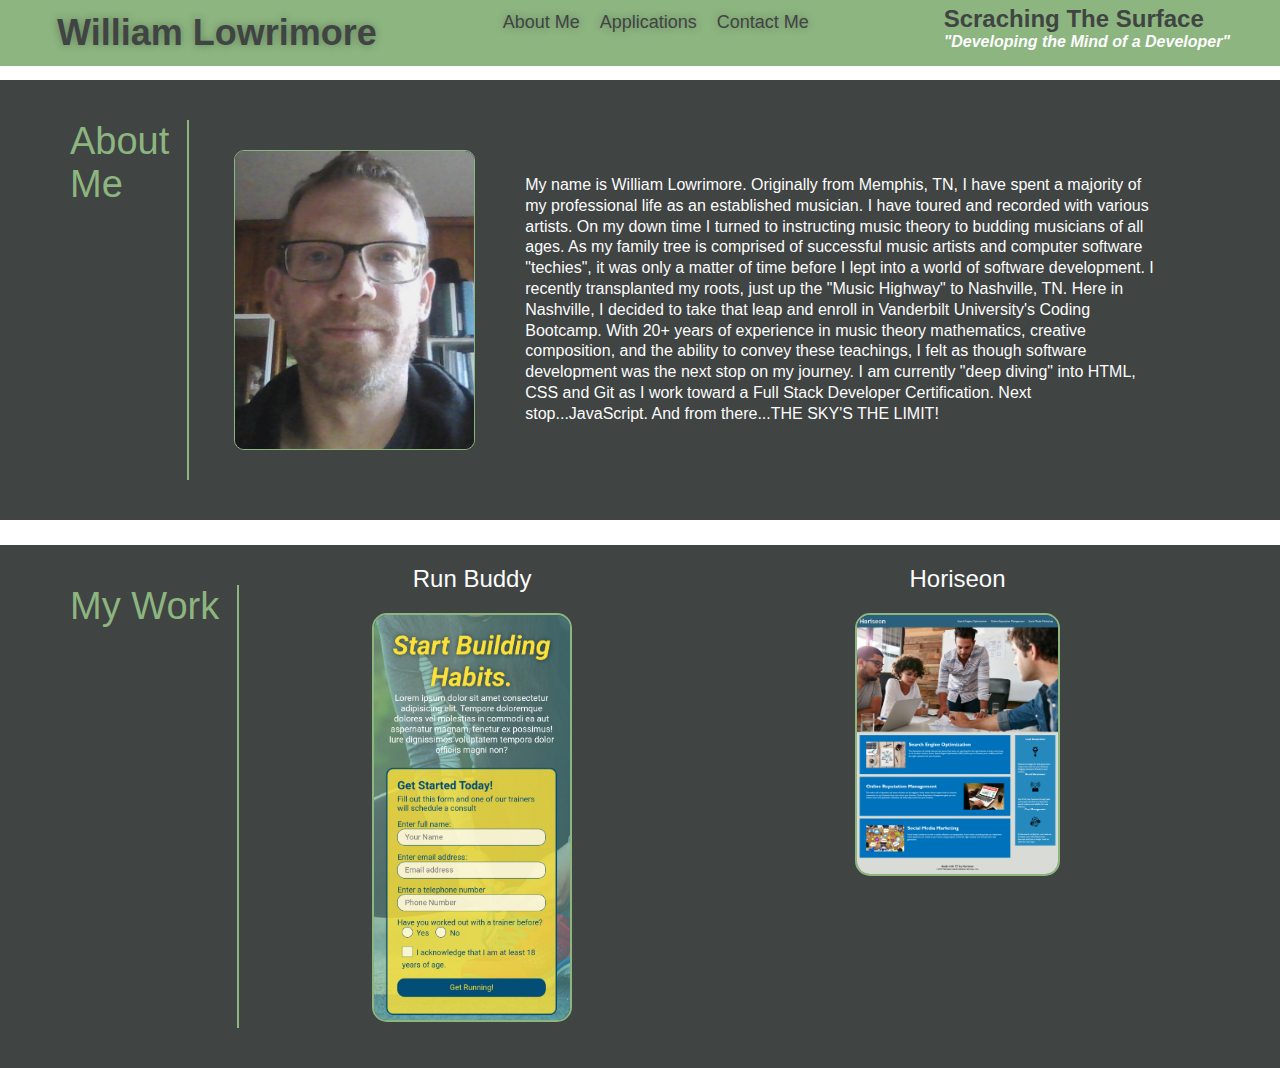
==== index.html @ 17016949 "'my work' section issue solved" ====
<!DOCTYPE html>
<html lang="en">

<head>
  <meta charset="UTF-8">
  <meta http-equiv="X-UA-Compatible" content="IE=edge">
  <meta name="viewport" content="width=device-width, initial-scale=1.0">
  <title>Lowrimore, William | Portfolio | Web | Full Stack | Developer</title>
  <link rel="stylesheet" href="./assets/css/style.css" />
</head>

<body>
  <header>
    <h1>William Lowrimore</h1>
    <div class="flex-row">

      <nav>
        <div id="list">
          <!-- Unordered list element -->
          <ul>
            <li>
              <a href="#about-me">About Me</a>
            </li>
            <li>
              <a href="#my-work">Applications</a>
            </li>
            <li>
              <a href="contact-me">Contact Me</a>
            </li>
          </ul>
        </div>
      </nav>
    </div>

    <div>
      <h2>Scraching The Surface</h2>
      <p>"Developing the Mind of a Developer"</p>
    </div>
  </header>








  <section class="bio-box">
    <div class="flex-row">
      <h1 id="about-me">About Me</h1>
      <article class="bio">
        <img src="./assets/images/selfie.jpg" alt="William Lowrimore looking into the camera">
        <p>My name is William Lowrimore. Originally from Memphis, TN, I have spent a majority
          of my professional life as an established musician. I have toured and recorded with
          various artists. On my down time I turned to instructing music theory to budding
          musicians of all ages. As my family tree is comprised of successful music artists
          and computer software "techies", it was only a matter of time before I lept into a
          world of software development. I recently transplanted my roots, just up the "Music
          Highway" to Nashville, TN. Here in Nashville, I decided to take that leap and enroll
          in Vanderbilt University's Coding Bootcamp. With 20+ years of experience in music
          theory mathematics, creative composition, and the ability to convey these teachings,
          I felt as though software development was the next stop on my journey. I am currently
          "deep diving" into HTML, CSS and Git as I work toward a Full Stack Developer Certification.
          Next stop...JavaScript. And from there...THE SKY'S THE LIMIT!
        </p>
      </article>
    </div>
  </section>

  <section class="assign-box">
    <h1>My Work</h1>
    <div>
      <h2>Run Buddy<h2>
      <div class="run-buddy img">
        <a href="https://wlowrimore.github.io/Run-Buddy/" target="_blank" rel="noreferrer">
          <img src="assets/images/run-buddy.jpg" alt="run-buddy project website"></a>
      </div>
    </div>

    <div>
      <h2>Horiseon</h2>
      <div class="horiseon img">
        <a href="https://wlowrimore.github.io/vu-bc-12-2021-horiseon/" target="_blank" rel="noreferrer">
          <img src="assets/images/landing-page.png" alt="horiseon project website"></a>
      </div>
    </div>
  

    <!-- <footer> -->
    <!-- <h1 id="contact-me">Contact Me</h1>
    <div>
      <p>901.568.7941</p>
      <p><a href="mailto:wlowrimore@gmail.com">Email Me</a></p>
      <a href="github.com/wlowrimore">GitHub</a>
      <a href="www.linkdin.com/in/william-lowrimore-21778310">LinkdIn</a>
    </div>
    </footer> -->
</body>

</html>
---- assets/css/style.css ----
*{
  margin: 0;
  padding: 0;
  box-sizing: border-box;
}

body {
  color: #404443;
  font-family: Verdana, Geneva, Tahoma, sans-serif;
}

/* HEADER SECTION */

header {
  position: -webkit-sticky;
  position: sticky;
  padding: 5px 50px;
  background-color: #8db580;
  display: flex;
  align-items: stretch;
  justify-content: space-between;
  flex-wrap: wrap;
  z-index: 9999;
  margin-bottom: 14px;
}



header h1 {
  font-weight: bold;
  font-size: 36px;
  color: #404443;
  margin: 7px 7px;
  align-items: center;
  justify-content: center;
  text-shadow: 0 0 8px rgba(0,0,0,0.3);
  /* padding-top: 15px; */
  
}



header a {
  text-decoration: none;
  color: #404443;
}


header nav {
  display: flex;
  justify-content: flex-end;
  align-items: flex-start;
  
  margin-top: 7px;
  
  /* margin-bottom: 40px; */
  
}

header nav ul {
  display: flex;
  align-items: center;
  justify-content: space-between;
  list-style: none;
  padding-bottom: 0;
  /* margin-bottom: 12px; */
}

header nav ul li {
  margin-right: 1rem;
}

header nav ul li a {
  padding: 2px;
  font-weight: lighter;
  font-size: 18px;
  text-shadow: 0 0 8px rgba(0,0,0,0.3);
  
}

header nav ul li a:hover {
  background: #7e8987;
  color: #8db580;
  border-radius: 15px;
  text-shadow: none;
  
}



header h2 {
  color: #404443;
  display: flex;
  align-items: flex-end;
}


header p {
  font-weight: bold;
  font-style: italic;
  color: rgb(252 252 252);
  
  
}
.sub-header {
  display: flex;
  justify-content: flex-end;
}

/* ABOUT ME SECTION */

.bio-box {
  /* display: flex; */
  /* flex-wrap: wrap; */
  margin: 0 auto;
  padding: 20px 50px;
  background-color: #404443;
  margin-bottom: 25px;
}


.flex-row {
  display: flex;
  
  
  
}

.bio-box h1 {
  /* display: flex; */
  /* flex-wrap: wrap; */
  /* justify-content: space-evenly; */
  font-size: 38px;
  font-weight: lighter;
  color: #8db580;
  padding-right: 18px;
  margin: 20px;
  border-right: 2px solid #8db580;
  text-shadow: 0 0 8 rgba(0,0,0,0.5);
}

.bio img {
  /* display: flex; */
  /* flex-wrap: wrap; */
  width: 300px;
  height: 300px;
  border: 1px solid #8db580;
  border-radius: 10px;
  margin: auto;
}


.bio {
  display: flex;
  padding: 25px;
  line-height: 1.3;
}

.bio p {
  /* display: flex; */
  /* flex-wrap: wrap; */
  font-size: 16px;
  color: rgb(252 252 252);
  align-items: center;
  padding: 50px;
}

/* MY WORK SECTION */

.assign-box {
  display: flex;
  justify-content: space-between;
  padding: 20px;
  background-color: #404443;
  
}


.assign-box h1 {
  font-size: 38px;
  font-weight: lighter;
  color: #8db580;
  padding-right: 18px;
  margin: 20px;
  margin-right: 50px;
  margin-left: 50px;
  border-right: 2px solid #8db580;
  text-shadow: 0 0 8 rgba(0,0,0,0.5);
}

.assign-box h2 {
  text-align: center;
  margin-right: 200px;
  color: rgb(252 252 252);
  font-weight: lighter;
  /* padding: 4px; */
}
.run-buddy img {
  width: 200px;
  height: auto;
  margin: 20px 0;
  padding: 0;
  border: 2px solid #8db580;
  border-radius: 15px;
}

.horiseon img{
  width: 205px;
  height: auto;
  margin-top: 20px;
  border: 2px solid #8db580;
  border-radius: 15px;
  margin-right: 200px;
}


/* 




.horiseon {
  display: flex;
  flex-wrap: wrap;
  justify-content: center;
}

.horiseon h2 {
  display: flex;
  flex-wrap: wrap;
  justify-content: center;
  margin: 0;
  color: rgb(252 252 252);
  font-weight: lighter;
  border-bottom: 2px solid rgb(252 252 252);
}




/* Contact Information */

footer {
padding: 5px 50px;
background-color: #8db580;
display: flex;
align-items: stretch;
justify-content: space-between;
flex-wrap: wrap;
z-index: 9999;
margin-bottom: 14px;
}

footer nav {
  display: flex;
  justify-content: flex-end;
  align-items: flex-start;
  
  margin-top: 7px;
  
  /* margin-bottom: 40px; */
  
}

footer nav ul {
  display: flex;
  align-items: center;
  justify-content: space-between;
  list-style: none;
  padding-bottom: 0;
  /* margin-bottom: 12px; */
}

footer nav ul li {
  margin-right: 1rem;
}

footer nav ul li a {
  padding: 2px;
  font-weight: lighter;
  font-size: 18px;
  text-shadow: 0 0 8px rgba(0,0,0,0.3);
  
}

footer nav ul li a:hover {
  background: #7e8987;
  color: #8db580;
  border-radius: 15px;
  text-shadow: none;
  
}
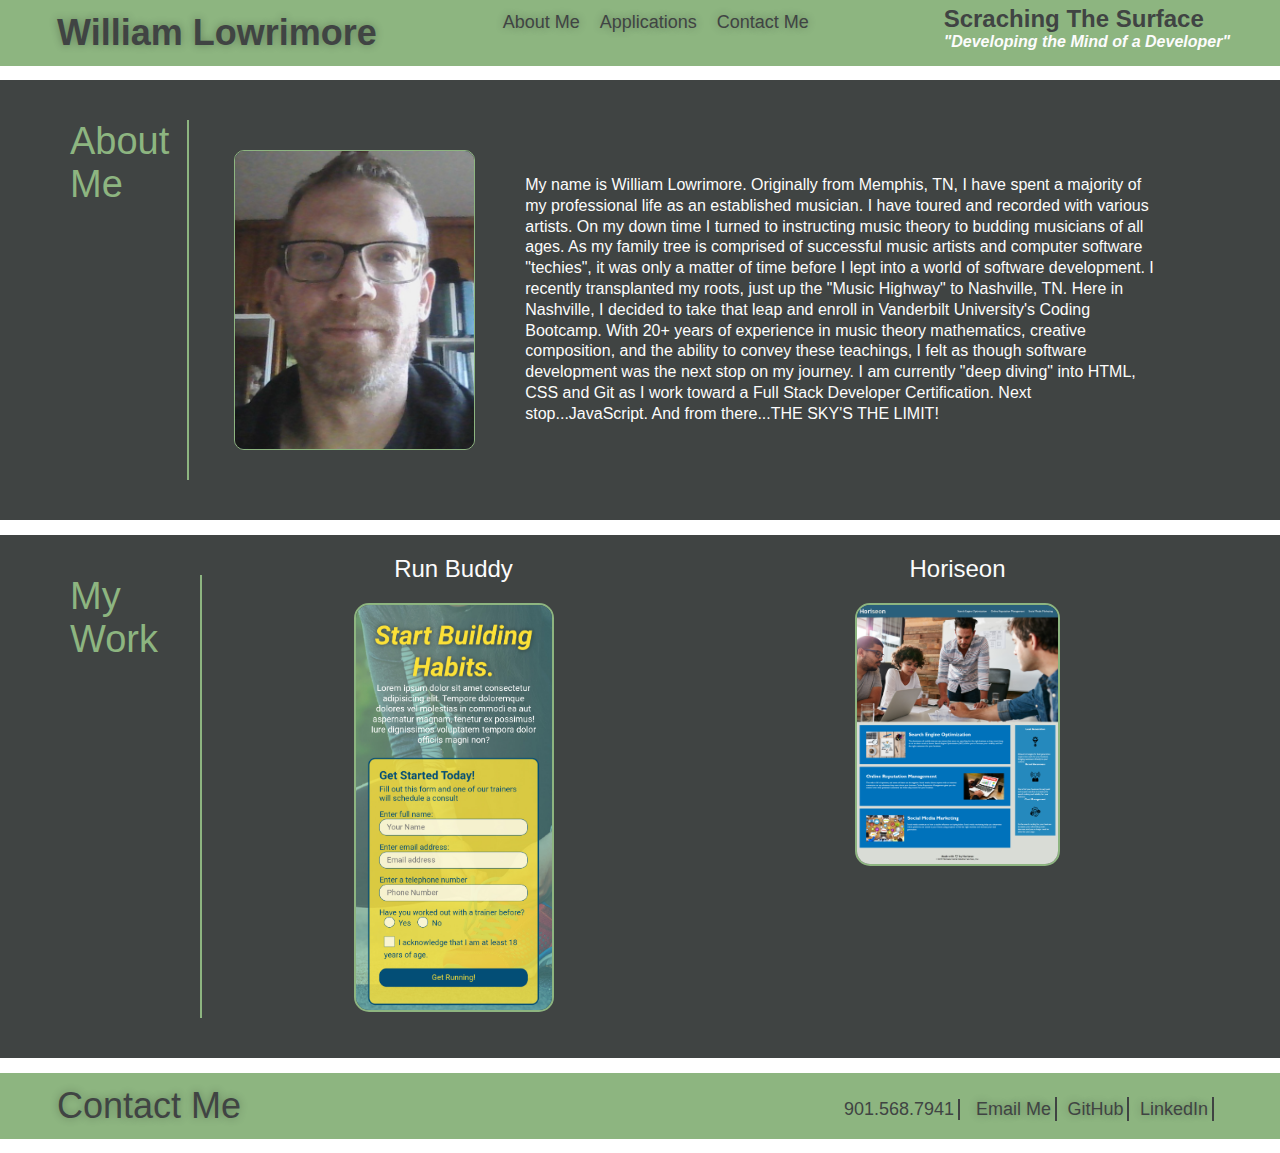
==== commit 922698ab: "begin styling header" ====
--- a/index.html
+++ b/index.html
@@ -84,20 +84,28 @@
           <img src="assets/images/landing-page.png" alt="horiseon project website"></a>
       </div>
     </div>
+  </section>
   
 
-    <!-- <footer> -->
-    <!-- <h1 id="contact-me">Contact Me</h1>
-    <div>
-      <p>901.568.7941</p>
-      <p><a href="mailto:wlowrimore@gmail.com">Email Me</a></p>
-      <a href="github.com/wlowrimore">GitHub</a>
-      <a href="www.linkdin.com/in/william-lowrimore-21778310">LinkdIn</a>
-    </div>
-    </footer> -->
+    <footer>
+      <h1 id="contact-me">Contact Me</h1>
+      
+      <nav>
+        
+        <ul>
+          <p>901.568.7941</p>
+          <li>
+            
+            <a href="mailto:wlowrimore@gmail.com">Email Me</a>
+            <a href="https://github.com/wlowrimore" target= "_blank">GitHub</a>
+            <a href="https://www.linkedin.com/in/william-lowrimore-21778310/" target= "_blank">LinkedIn</a>
+          </li>
+        </ul>
+      </nav>
+    </footer>
 </body>
 
-</html>
+</html> 
 
 
 
--- a/assets/css/style.css
+++ b/assets/css/style.css
@@ -115,7 +115,7 @@
   margin: 0 auto;
   padding: 20px 50px;
   background-color: #404443;
-  margin-bottom: 25px;
+  margin-bottom: 15px;
 }
 
 
@@ -172,6 +172,7 @@
   justify-content: space-between;
   padding: 20px;
   background-color: #404443;
+  margin-bottom: 15px;
   
 }
 
@@ -179,6 +180,7 @@
 .assign-box h1 {
   font-size: 38px;
   font-weight: lighter;
+  max-width: 132px;
   color: #8db580;
   padding-right: 18px;
   margin: 20px;
@@ -244,22 +246,40 @@
 padding: 5px 50px;
 background-color: #8db580;
 display: flex;
-align-items: stretch;
+align-items: center;;
 justify-content: space-between;
 flex-wrap: wrap;
 z-index: 9999;
 margin-bottom: 14px;
 }
 
+footer h1 {
+  font-weight: normal;
+  font-size: 36px;
+  color: #404443;
+  margin: 7px 7px;
+  align-items: center;
+  justify-content: flex-start;
+  
+  text-shadow: 0 0 8px rgba(0,0,0,0.3);
+
+}
+
 footer nav {
   display: flex;
-  justify-content: flex-end;
-  align-items: flex-start;
+  justify-content: center;
   
   margin-top: 7px;
   
   /* margin-bottom: 40px; */
   
+}
+
+footer nav p {
+  font-size: 18px;
+  margin-right: 10px;
+  border-right: 2px solid #404443;
+  padding-right: 4px;
 }
 
 footer nav ul {
@@ -273,19 +293,26 @@
 
 footer nav ul li {
   margin-right: 1rem;
+  color: #404443;
 }
 
 footer nav ul li a {
   padding: 2px;
   font-weight: lighter;
   font-size: 18px;
+  color: #404443;
   text-shadow: 0 0 8px rgba(0,0,0,0.3);
+  text-decoration: none;
+  border-right: 2px solid #404443;
+  padding-right: 4px;
+  margin-left: 4px;
   
 }
 
 footer nav ul li a:hover {
   background: #7e8987;
-  color: #8db580;
+  color: rgb(252 252 252);
+  border: 2px solid #404443;
   border-radius: 15px;
   text-shadow: none;
   
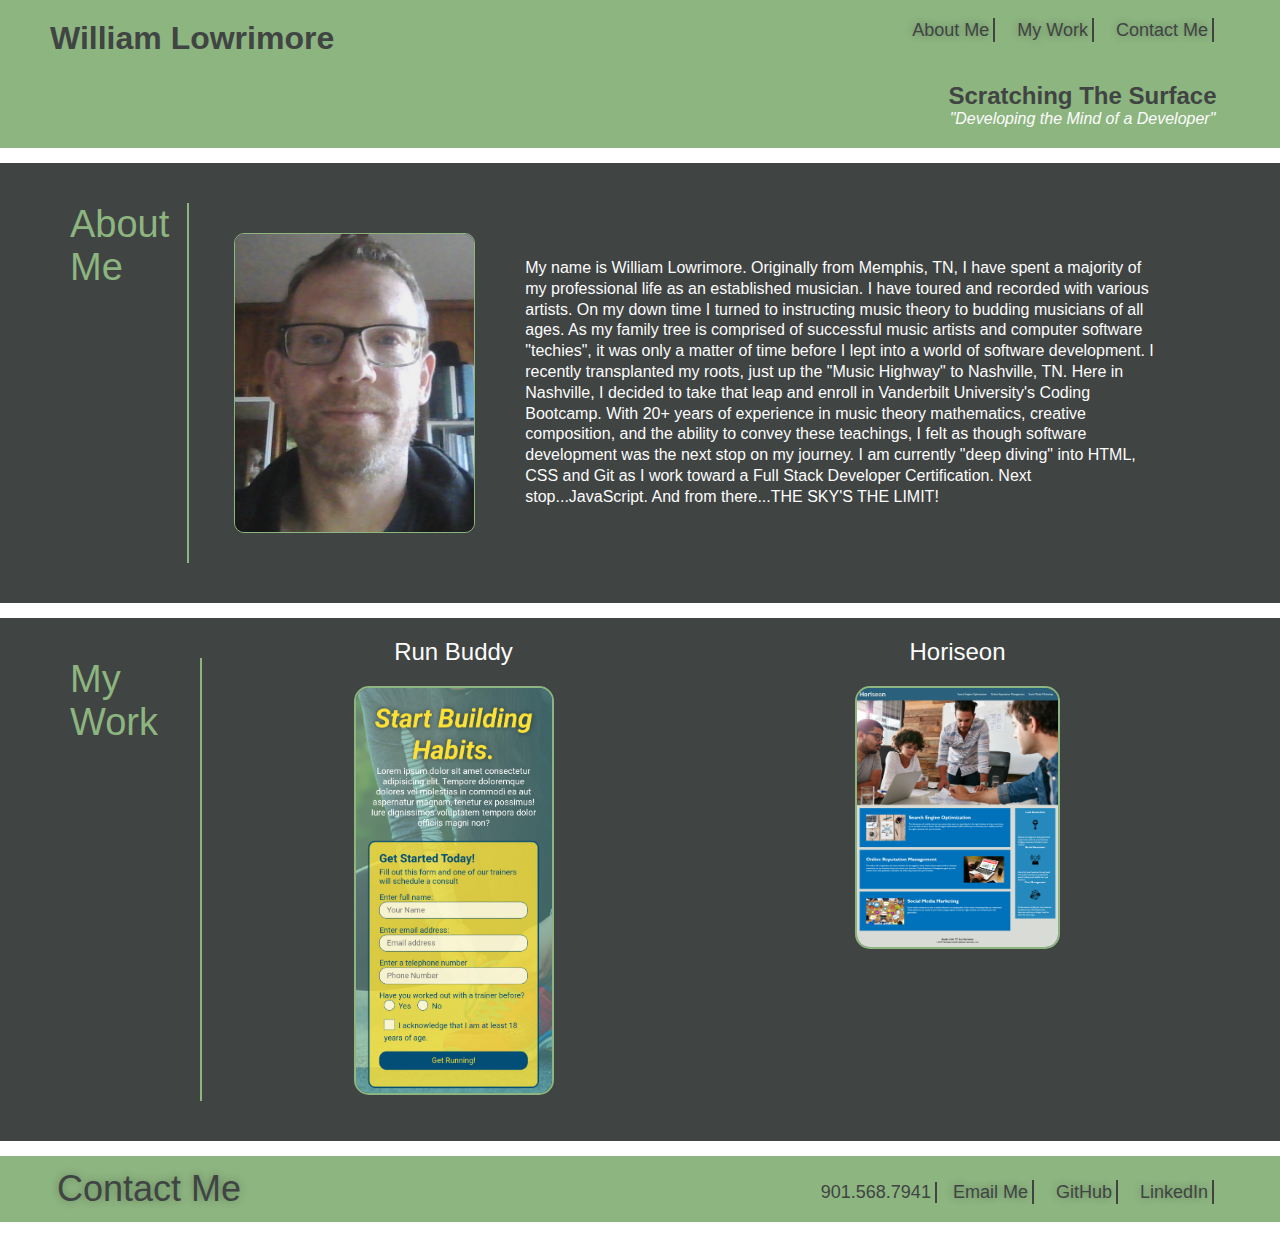
==== commit 78e9b192: "basic layout complete...needs media queries" ====
--- a/index.html
+++ b/index.html
@@ -12,39 +12,26 @@
 <body>
   <header>
     <h1>William Lowrimore</h1>
-    <div class="flex-row">
-
-      <nav>
-        <div id="list">
-          <!-- Unordered list element -->
-          <ul>
-            <li>
-              <a href="#about-me">About Me</a>
-            </li>
-            <li>
-              <a href="#my-work">Applications</a>
-            </li>
-            <li>
-              <a href="contact-me">Contact Me</a>
-            </li>
-          </ul>
-        </div>
+      <nav> 
+        <!-- Unordered list element -->
+        <ul>
+          <li>
+            <a href="#about-me">About Me</a>
+          </li>
+          <li>
+            <a href="#my-work">My Work</a>
+          </li>
+          <li>
+            <a href="#contact-me">Contact Me</a>
+          </li>
+        </ul>
       </nav>
-    </div>
-
-    <div>
-      <h2>Scraching The Surface</h2>
+    <div class="header-right">
+      <h2>Scratching The Surface</h2>
       <p>"Developing the Mind of a Developer"</p>
     </div>
   </header>
-
-
-
-
-
-
-
-
+  
   <section class="bio-box">
     <div class="flex-row">
       <h1 id="about-me">About Me</h1>
@@ -67,8 +54,9 @@
     </div>
   </section>
 
+<!-- my work section -->
   <section class="assign-box">
-    <h1>My Work</h1>
+    <h1 id= "my-work">My Work</h1>
     <div>
       <h2>Run Buddy<h2>
       <div class="run-buddy img">
@@ -86,26 +74,41 @@
     </div>
   </section>
   
+<!-- footer section -->
+  <footer>
+    <h1 id= "contact-me">Contact Me</h1>
+    <nav>
+      <!-- unordered list -->
+      <ul>
+        <p>901.568.7941</p>
+        <li>
+          <a href="mailto:wlowrimore@gmail.com">Email Me</a>
+        </li>
+        <li>
+          <a href="https://github.com/wlowrimore" target= "_blank">GitHub</a>
+        </li>
+        <li>
+          <a href="https://www.linkedin.com/in/william-lowrimore-21778310/" target= "_blank">LinkedIn</a>
+        </li>
+      </ul>
+    </nav>
+  </footer>
+</body>
+</html> 
+    
 
-    <footer>
-      <h1 id="contact-me">Contact Me</h1>
+
+
+
+
+
+
+
+
+
       
-      <nav>
         
-        <ul>
-          <p>901.568.7941</p>
-          <li>
             
-            <a href="mailto:wlowrimore@gmail.com">Email Me</a>
-            <a href="https://github.com/wlowrimore" target= "_blank">GitHub</a>
-            <a href="https://www.linkedin.com/in/william-lowrimore-21778310/" target= "_blank">LinkedIn</a>
-          </li>
-        </ul>
-      </nav>
-    </footer>
-</body>
-
-</html> 
 
 
 
--- a/assets/css/style.css
+++ b/assets/css/style.css
@@ -12,54 +12,48 @@
 /* HEADER SECTION */
 
 header {
-  position: -webkit-sticky;
-  position: sticky;
-  padding: 5px 50px;
+  display: flex;
+  flex-wrap: wrap;
+  justify-content: space-between;
   background-color: #8db580;
-  display: flex;
-  align-items: stretch;
-  justify-content: space-between;
+  padding: 20px 50px;
+  margin-bottom: 15px;
+}
+
+/* .header-box { */
+  display: flex;
   flex-wrap: wrap;
-  z-index: 9999;
-  margin-bottom: 14px;
+
 }
 
 
 
 header h1 {
-  font-weight: bold;
-  font-size: 36px;
+  font-weight: normal;
+  font-size: 38px;
   color: #404443;
   margin: 7px 7px;
   align-items: center;
   justify-content: center;
   text-shadow: 0 0 8px rgba(0,0,0,0.3);
-  /* padding-top: 15px; */
-  
-}
-
-
-
-header a {
-  text-decoration: none;
-  color: #404443;
-}
-
+  padding-top: 15px;
+  
+}
 
 header nav {
   display: flex;
+  flex-wrap: wrap;
   justify-content: flex-end;
   align-items: flex-start;
-  
-  margin-top: 7px;
-  
-  /* margin-bottom: 40px; */
+  flex: 3 0%;
+  margin: 0;
+  /* margin-left: 50%; */
   
 }
 
 header nav ul {
   display: flex;
-  align-items: center;
+  align-items: flex-end;
   justify-content: space-between;
   list-style: none;
   padding-bottom: 0;
@@ -68,12 +62,19 @@
 
 header nav ul li {
   margin-right: 1rem;
+  justify-content: center;
 }
 
 header nav ul li a {
+  justify-content: center;
   padding: 2px;
+  color: #404443;
   font-weight: lighter;
   font-size: 18px;
+  text-decoration: none;
+  border-right: 2px solid #404443;
+  padding-right: 4px;
+  margin-left: 4px;
   text-shadow: 0 0 8px rgba(0,0,0,0.3);
   
 }
@@ -86,26 +87,37 @@
   
 }
 
-
-
-header h2 {
-  color: #404443;
-  display: flex;
+.header-right {
+  display: flex;
+  flex-wrap: wrap;
+  justify-content: center;
   align-items: flex-end;
-}
-
-
-header p {
+  max-width: 700px;
+  margin-left: 75%;
+  padding-top: 25px;
+  
+  
+}
+
+.header-right h2 {
+  display: flex;
+  justify-content: center;
+  align-items: center;
+  color: #404443;
   font-weight: bold;
+  
+}
+
+
+.header-right p {
+  display: flex;
+  justify-content: center;
+  align-items: center;
+  font-weight: normal;
   font-style: italic;
   color: rgb(252 252 252);
-  
-  
-}
-.sub-header {
-  display: flex;
-  justify-content: flex-end;
-}
+}
+
 
 /* ABOUT ME SECTION */
 
@@ -116,6 +128,15 @@
   padding: 20px 50px;
   background-color: #404443;
   margin-bottom: 15px;
+
+
+  
+  
+  
+
+
+
+
 }
 
 
@@ -214,29 +235,6 @@
   border-radius: 15px;
   margin-right: 200px;
 }
-
-
-/* 
-
-
-
-
-.horiseon {
-  display: flex;
-  flex-wrap: wrap;
-  justify-content: center;
-}
-
-.horiseon h2 {
-  display: flex;
-  flex-wrap: wrap;
-  justify-content: center;
-  margin: 0;
-  color: rgb(252 252 252);
-  font-weight: lighter;
-  border-bottom: 2px solid rgb(252 252 252);
-}
-
 
 
 
@@ -277,6 +275,7 @@
 
 footer nav p {
   font-size: 18px;
+  font-weight: lighter;
   margin-right: 10px;
   border-right: 2px solid #404443;
   padding-right: 4px;
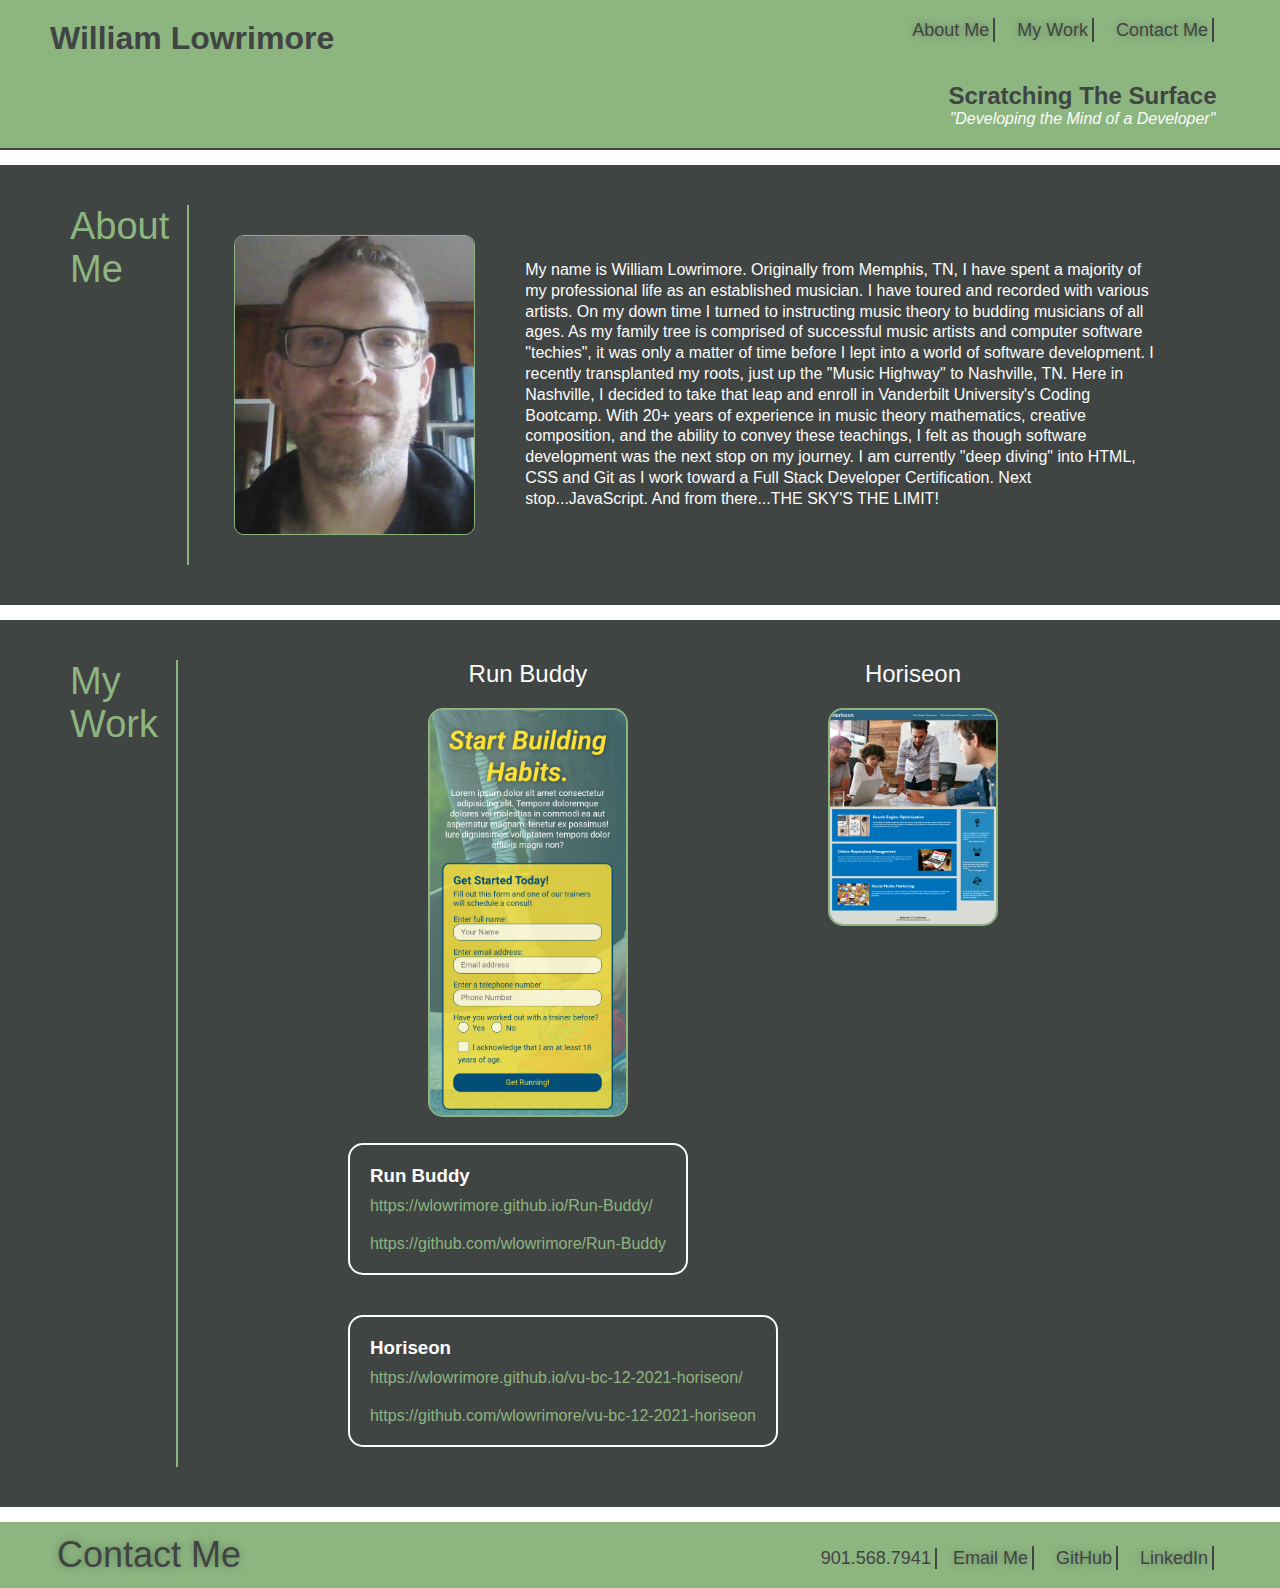
==== commit 967ca3bd: "adding and styling urls" ====
--- a/index.html
+++ b/index.html
@@ -31,7 +31,8 @@
       <p>"Developing the Mind of a Developer"</p>
     </div>
   </header>
-  
+
+  <!-- about me section -->
   <section class="bio-box">
     <div class="flex-row">
       <h1 id="about-me">About Me</h1>
@@ -54,27 +55,48 @@
     </div>
   </section>
 
-<!-- my work section -->
-  <section class="assign-box">
+  <!-- my work section -->
+  <section class= "assign-box">
     <h1 id= "my-work">My Work</h1>
-    <div>
-      <h2>Run Buddy<h2>
-      <div class="run-buddy img">
-        <a href="https://wlowrimore.github.io/Run-Buddy/" target="_blank" rel="noreferrer">
+    <div class= "assign-box-images">
+      <div>
+        <h2>Run Buddy<h2>
+        <div class="run-buddy img">
+          <a href="https://wlowrimore.github.io/Run-Buddy/" target="_blank" rel="noreferrer">
           <img src="assets/images/run-buddy.jpg" alt="run-buddy project website"></a>
+        </div>
       </div>
-    </div>
-
-    <div>
-      <h2>Horiseon</h2>
-      <div class="horiseon img">
-        <a href="https://wlowrimore.github.io/vu-bc-12-2021-horiseon/" target="_blank" rel="noreferrer">
-          <img src="assets/images/landing-page.png" alt="horiseon project website"></a>
+      <div>
+        <h2>Horiseon</h2>
+        <div class="horiseon img">
+          <a href="https://wlowrimore.github.io/vu-bc-12-2021-horiseon/" target="_blank" rel="noreferrer">
+            <img src="assets/images/landing-page.png" alt="horiseon project website"></a>
+        </div>
+      </div>
+     
+      <div class= "assign-box-url">
+        
+          <h3>Run Buddy</h3>
+          <a href= "https://wlowrimore.github.io/Run-Buddy/" rel= "noreferrer">
+          https://wlowrimore.github.io/Run-Buddy/</a>
+          <a href= "https://github.com/wlowrimore/Run-Buddy" rel= "noreferrer">
+          https://github.com/wlowrimore/Run-Buddy</a>
+      </div>    
+      
+      <div class= "assign-box-url">
+            <h3>Horiseon</h3>
+            <a href= "https://wlowrimore.github.io/vu-bc-12-2021-horiseon/" rel= "noreferrer">
+              https://wlowrimore.github.io/vu-bc-12-2021-horiseon/</a>
+            <a href= "https://github.com/wlowrimore/vu-bc-12-2021-horiseon" rel= "noreferrer">
+              https://github.com/wlowrimore/vu-bc-12-2021-horiseon</a>
+            </a>
+          
+        
       </div>
     </div>
   </section>
   
-<!-- footer section -->
+  <!-- footer section -->
   <footer>
     <h1 id= "contact-me">Contact Me</h1>
     <nav>
--- a/assets/css/style.css
+++ b/assets/css/style.css
@@ -12,12 +12,15 @@
 /* HEADER SECTION */
 
 header {
+  position: sticky;
+  top: 0;
   display: flex;
   flex-wrap: wrap;
   justify-content: space-between;
   background-color: #8db580;
   padding: 20px 50px;
   margin-bottom: 15px;
+  border-bottom: 2px solid #404443;
 }
 
 /* .header-box { */
@@ -82,6 +85,7 @@
 header nav ul li a:hover {
   background: #7e8987;
   color: #8db580;
+  border: 2px solid #404443;
   border-radius: 15px;
   text-shadow: none;
   
@@ -190,7 +194,7 @@
 
 .assign-box {
   display: flex;
-  justify-content: space-between;
+  justify-content: flex-start;
   padding: 20px;
   background-color: #404443;
   margin-bottom: 15px;
@@ -198,57 +202,103 @@
 }
 
 
+
 .assign-box h1 {
   font-size: 38px;
   font-weight: lighter;
   max-width: 132px;
   color: #8db580;
   padding-right: 18px;
-  margin: 20px;
-  margin-right: 50px;
-  margin-left: 50px;
+  margin: 20px 50px;
+  /* margin-right: 50px; */
+  /* margin-left: 50px; */
   border-right: 2px solid #8db580;
   text-shadow: 0 0 8 rgba(0,0,0,0.5);
 }
 
 .assign-box h2 {
-  text-align: center;
-  margin-right: 200px;
+  display: flex;
+  justify-content: center;
+  /* margin-right: 375px; */
   color: rgb(252 252 252);
   font-weight: lighter;
   /* padding: 4px; */
 }
+
+.assign-box-images {
+  display: flex;
+  flex-wrap: wrap;
+  justify-content: stretch;
+  margin: 20px 100px;
+
+}
+
 .run-buddy img {
   width: 200px;
   height: auto;
-  margin: 20px 0;
+  margin: 20px 100px 0 100px;
   padding: 0;
   border: 2px solid #8db580;
   border-radius: 15px;
 }
 
 .horiseon img{
-  width: 205px;
+  width: 170px;
   height: auto;
-  margin-top: 20px;
+  margin: 20px 100px 0 100px;
+  padding: 0;
   border: 2px solid #8db580;
   border-radius: 15px;
-  margin-right: 200px;
-}
+  /* margin-right: 200px; */
+}
+
+.assign-box-url {
+  display: flex;
+  flex-wrap: wrap;
+  flex-direction: column;
+  justify-content: center;
+  align-content: space-between;
+  margin: 20px;
+  border: 2px solid rgb(252 252 252);
+  border-radius: 15px;
+}
+
+.assign-box-url h3 {
+  color: rgb(252 252 252);
+  margin: 20px 20px 10px 20px;
+  
+}
+
+
+.assign-box-url a {
+  text-decoration: none;
+  color: #8db580;
+  font-size: 16px;
+  /* line-height: 1.5; */
+  margin: 0px 20px 20px  20px; 
+}
+
+
+
+/* .horiseon a {
+  text-decoration: none;
+  color: #8db580;
+  font-size: 16px;
+  max-width: 100px;
+} */
 
 
 
 /* Contact Information */
 
 footer {
-padding: 5px 50px;
-background-color: #8db580;
-display: flex;
-align-items: center;;
-justify-content: space-between;
-flex-wrap: wrap;
-z-index: 9999;
-margin-bottom: 14px;
+  padding: 5px 50px;
+  background-color: #8db580;
+  display: flex;
+  align-items: center;;
+  justify-content: space-between;
+  flex-wrap: wrap;
+  
 }
 
 footer h1 {
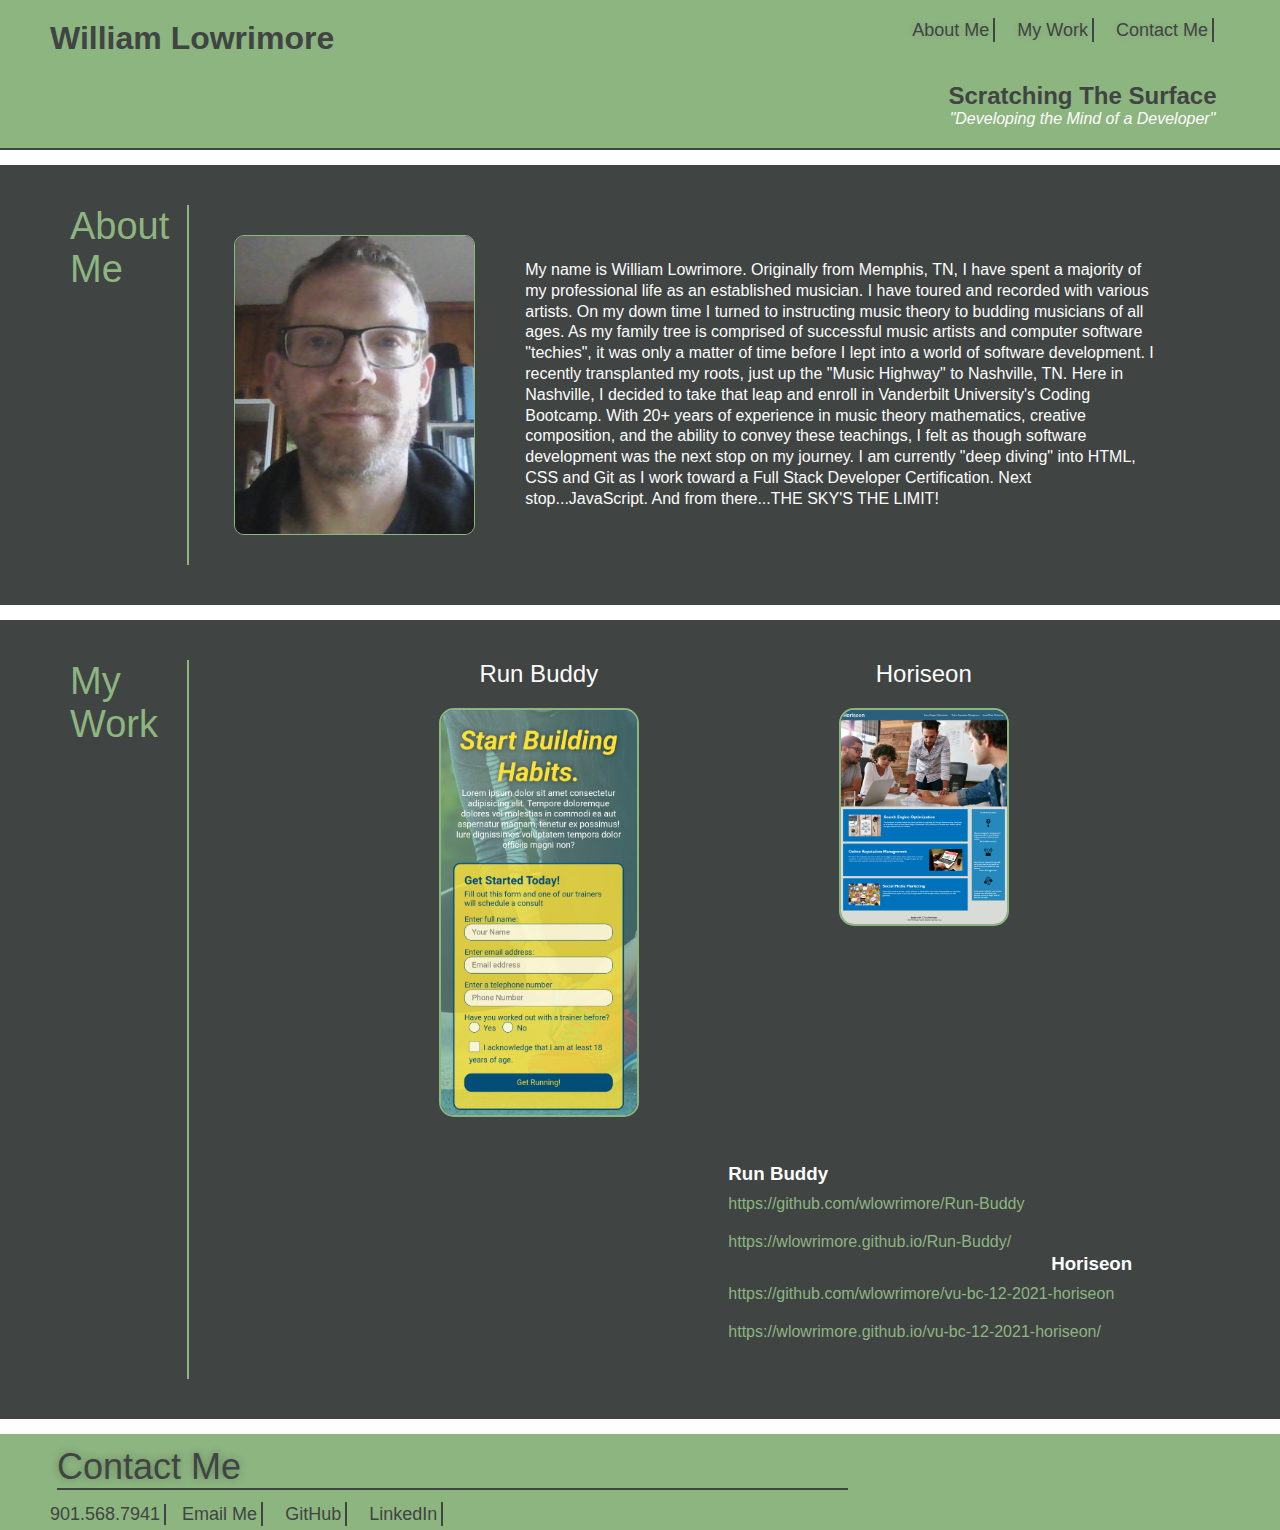
==== commit 1ab8ecd1: "beginning media queries" ====
--- a/index.html
+++ b/index.html
@@ -73,27 +73,22 @@
             <img src="assets/images/landing-page.png" alt="horiseon project website"></a>
         </div>
       </div>
-     
+    
       <div class= "assign-box-url">
-        
-          <h3>Run Buddy</h3>
-          <a href= "https://wlowrimore.github.io/Run-Buddy/" rel= "noreferrer">
-          https://wlowrimore.github.io/Run-Buddy/</a>
-          <a href= "https://github.com/wlowrimore/Run-Buddy" rel= "noreferrer">
-          https://github.com/wlowrimore/Run-Buddy</a>
-      </div>    
-      
-      <div class= "assign-box-url">
-            <h3>Horiseon</h3>
-            <a href= "https://wlowrimore.github.io/vu-bc-12-2021-horiseon/" rel= "noreferrer">
-              https://wlowrimore.github.io/vu-bc-12-2021-horiseon/</a>
-            <a href= "https://github.com/wlowrimore/vu-bc-12-2021-horiseon" rel= "noreferrer">
-              https://github.com/wlowrimore/vu-bc-12-2021-horiseon</a>
-            </a>
-          
-        
+        <h3>Run Buddy</h3>
+        <a href= "https://github.com/wlowrimore/Run-Buddy" target= "_blank" rel= "noreferrer">
+        https://github.com/wlowrimore/Run-Buddy</a>
+        <a href= "https://wlowrimore.github.io/Run-Buddy/" target= "_blank" rel= "noreferrer">
+        https://wlowrimore.github.io/Run-Buddy/</a>
+    
+    
+        <h3>Horiseon</h3>
+        <a href= "https://github.com/wlowrimore/vu-bc-12-2021-horiseon" target= "_blank" rel= "noreferrer">
+        https://github.com/wlowrimore/vu-bc-12-2021-horiseon</a>
+        <a href= "https://wlowrimore.github.io/vu-bc-12-2021-horiseon/" target= "_blank" rel= "noreferrer">
+        https://wlowrimore.github.io/vu-bc-12-2021-horiseon/</a>
       </div>
-    </div>
+    <div>
   </section>
   
   <!-- footer section -->
--- a/assets/css/style.css
+++ b/assets/css/style.css
@@ -72,13 +72,13 @@
   justify-content: center;
   padding: 2px;
   color: #404443;
-  font-weight: lighter;
+  font-weight: normal;
   font-size: 18px;
   text-decoration: none;
   border-right: 2px solid #404443;
   padding-right: 4px;
   margin-left: 4px;
-  text-shadow: 0 0 8px rgba(0,0,0,0.3);
+  text-shadow: 0 0 8px rgba(0,0,0,0.1);
   
 }
 
@@ -255,39 +255,42 @@
 .assign-box-url {
   display: flex;
   flex-wrap: wrap;
-  flex-direction: column;
-  justify-content: center;
-  align-content: space-between;
+  justify-content: flex-start;
+  max-width: 450px;
   margin: 20px;
-  border: 2px solid rgb(252 252 252);
+  margin-left: 45%;
+  margin-bottom: 18px;
+  /* border: 2px solid #8db580; */
   border-radius: 15px;
 }
 
 .assign-box-url h3 {
-  color: rgb(252 252 252);
-  margin: 20px 20px 10px 20px;
-  
-}
-
+  display: flex;
+  flex-wrap: wrap;
+  justify-content: flex-start;
+  color: rgb(252 252 252);
+  margin: 20px 0px 10px 20px;
+  
+}
 
 .assign-box-url a {
+  display: flex;
+  flex-wrap: wrap;
   text-decoration: none;
   color: #8db580;
   font-size: 16px;
-  /* line-height: 1.5; */
   margin: 0px 20px 20px  20px; 
 }
 
-
-
-/* .horiseon a {
+.assign-box-url a:hover {
+  display: flex;
+  flex-wrap: wrap;
   text-decoration: none;
-  color: #8db580;
+  color: rgb(252 252 252);
   font-size: 16px;
-  max-width: 100px;
-} */
-
-
+  margin: 0px 20px 20px  20px; 
+  
+}
 
 /* Contact Information */
 
@@ -304,11 +307,12 @@
 footer h1 {
   font-weight: normal;
   font-size: 36px;
+  width: 67%;
   color: #404443;
   margin: 7px 7px;
   align-items: center;
   justify-content: flex-start;
-  
+  border-bottom: 2px solid #404443;
   text-shadow: 0 0 8px rgba(0,0,0,0.3);
 
 }
@@ -347,10 +351,10 @@
 
 footer nav ul li a {
   padding: 2px;
-  font-weight: lighter;
+  font-weight: normal;
   font-size: 18px;
   color: #404443;
-  text-shadow: 0 0 8px rgba(0,0,0,0.3);
+  /* text-shadow: 0 0 8px rgba(0,0,0,0.3); */
   text-decoration: none;
   border-right: 2px solid #404443;
   padding-right: 4px;
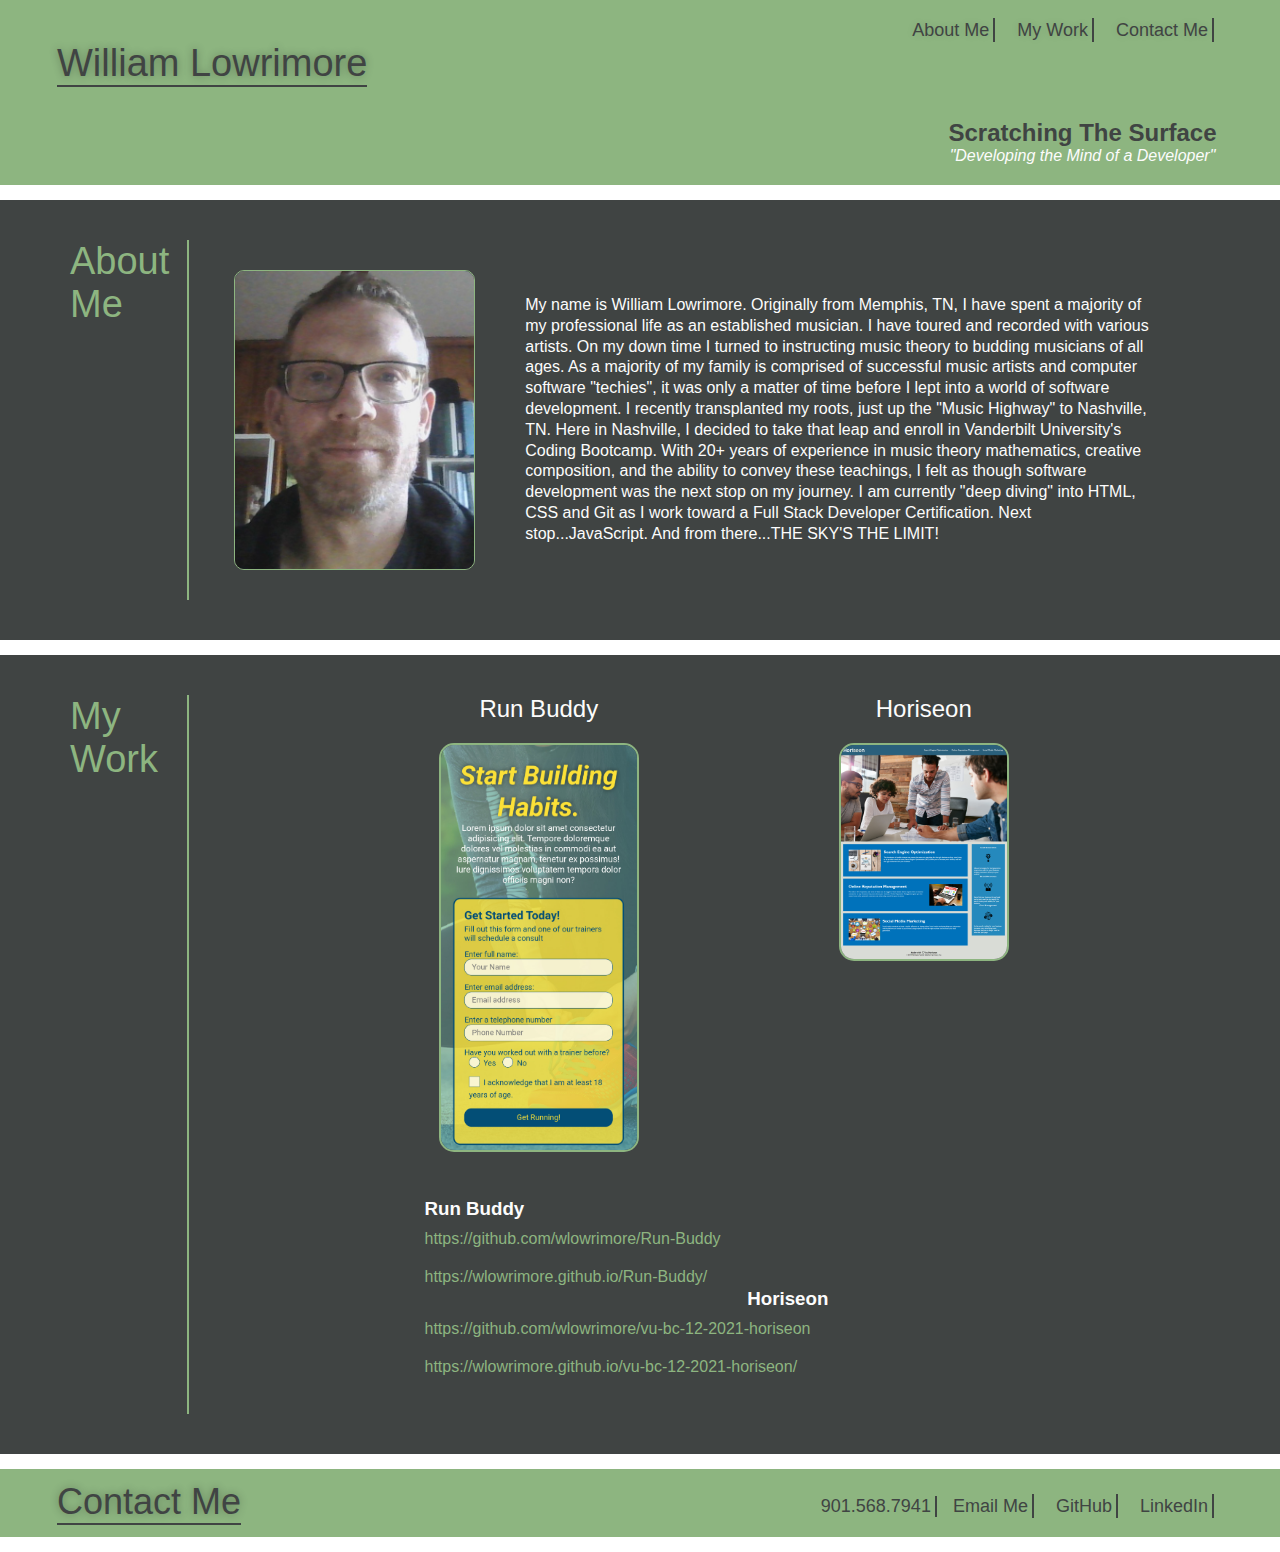
==== commit 63e0792b: "working on queries for sizing" ====
--- a/index.html
+++ b/index.html
@@ -12,20 +12,20 @@
 <body>
   <header>
     <h1>William Lowrimore</h1>
-      <nav> 
-        <!-- Unordered list element -->
-        <ul>
-          <li>
-            <a href="#about-me">About Me</a>
-          </li>
-          <li>
-            <a href="#my-work">My Work</a>
-          </li>
-          <li>
-            <a href="#contact-me">Contact Me</a>
-          </li>
-        </ul>
-      </nav>
+    <nav>
+      <!-- Unordered list -->
+      <ul>
+        <li>
+          <a href="#about-me">About Me</a>
+        </li>
+        <li>
+          <a href="#my-work">My Work</a>
+        </li>
+        <li>
+          <a href="#contact-me">Contact Me</a>
+        </li>
+      </ul>
+    </nav>
     <div class="header-right">
       <h2>Scratching The Surface</h2>
       <p>"Developing the Mind of a Developer"</p>
@@ -41,7 +41,7 @@
         <p>My name is William Lowrimore. Originally from Memphis, TN, I have spent a majority
           of my professional life as an established musician. I have toured and recorded with
           various artists. On my down time I turned to instructing music theory to budding
-          musicians of all ages. As my family tree is comprised of successful music artists
+          musicians of all ages. As a majority of my family is comprised of successful music artists
           and computer software "techies", it was only a matter of time before I lept into a
           world of software development. I recently transplanted my roots, just up the "Music
           Highway" to Nashville, TN. Here in Nashville, I decided to take that leap and enroll
@@ -56,15 +56,15 @@
   </section>
 
   <!-- my work section -->
-  <section class= "assign-box">
-    <h1 id= "my-work">My Work</h1>
-    <div class= "assign-box-images">
+  <section class="assign-box">
+    <h1 id="my-work">My Work</h1>
+    <div class="assign-box-images">
       <div>
         <h2>Run Buddy<h2>
-        <div class="run-buddy img">
-          <a href="https://wlowrimore.github.io/Run-Buddy/" target="_blank" rel="noreferrer">
-          <img src="assets/images/run-buddy.jpg" alt="run-buddy project website"></a>
-        </div>
+            <div class="run-buddy img">
+              <a href="https://wlowrimore.github.io/Run-Buddy/" target="_blank" rel="noreferrer">
+                <img src="assets/images/run-buddy.jpg" alt="run-buddy project website"></a>
+            </div>
       </div>
       <div>
         <h2>Horiseon</h2>
@@ -73,27 +73,27 @@
             <img src="assets/images/landing-page.png" alt="horiseon project website"></a>
         </div>
       </div>
-    
-      <div class= "assign-box-url">
+
+      <div class="assign-box-url">
         <h3>Run Buddy</h3>
-        <a href= "https://github.com/wlowrimore/Run-Buddy" target= "_blank" rel= "noreferrer">
-        https://github.com/wlowrimore/Run-Buddy</a>
-        <a href= "https://wlowrimore.github.io/Run-Buddy/" target= "_blank" rel= "noreferrer">
-        https://wlowrimore.github.io/Run-Buddy/</a>
-    
-    
+        <a href="https://github.com/wlowrimore/Run-Buddy" target="_blank" rel="noreferrer">
+          https://github.com/wlowrimore/Run-Buddy</a>
+        <a href="https://wlowrimore.github.io/Run-Buddy/" target="_blank" rel="noreferrer">
+          https://wlowrimore.github.io/Run-Buddy/</a>
+
+
         <h3>Horiseon</h3>
-        <a href= "https://github.com/wlowrimore/vu-bc-12-2021-horiseon" target= "_blank" rel= "noreferrer">
-        https://github.com/wlowrimore/vu-bc-12-2021-horiseon</a>
-        <a href= "https://wlowrimore.github.io/vu-bc-12-2021-horiseon/" target= "_blank" rel= "noreferrer">
-        https://wlowrimore.github.io/vu-bc-12-2021-horiseon/</a>
+        <a href="https://github.com/wlowrimore/vu-bc-12-2021-horiseon" target="_blank" rel="noreferrer">
+          https://github.com/wlowrimore/vu-bc-12-2021-horiseon</a>
+        <a href="https://wlowrimore.github.io/vu-bc-12-2021-horiseon/" target="_blank" rel="noreferrer">
+          https://wlowrimore.github.io/vu-bc-12-2021-horiseon/</a>
       </div>
-    <div>
+      <div>
   </section>
-  
+
   <!-- footer section -->
   <footer>
-    <h1 id= "contact-me">Contact Me</h1>
+    <h1 id="contact-me">Contact Me</h1>
     <nav>
       <!-- unordered list -->
       <ul>
@@ -102,36 +102,14 @@
           <a href="mailto:wlowrimore@gmail.com">Email Me</a>
         </li>
         <li>
-          <a href="https://github.com/wlowrimore" target= "_blank">GitHub</a>
+          <a href="https://github.com/wlowrimore" target="_blank">GitHub</a>
         </li>
         <li>
-          <a href="https://www.linkedin.com/in/william-lowrimore-21778310/" target= "_blank">LinkedIn</a>
+          <a href="https://www.linkedin.com/in/william-lowrimore-21778310/" target="_blank">LinkedIn</a>
         </li>
       </ul>
     </nav>
   </footer>
 </body>
-</html> 
-    
 
-
-
-
-
-
-
-
-
-
-      
-        
-            
-
-
-
-
-
-
-
-
-     +</html>--- a/assets/css/style.css
+++ b/assets/css/style.css
@@ -4,43 +4,39 @@
   box-sizing: border-box;
 }
 
+:root {
+  --dark-gray: #404443;
+  --gray: #7e8987;
+  --off-white: rgb(252 252 252);
+  --sage: #8db580;
+}
+
 body {
-  color: #404443;
+  color: var(--dark-gray);
   font-family: Verdana, Geneva, Tahoma, sans-serif;
 }
 
 /* HEADER SECTION */
 
 header {
-  position: sticky;
-  top: 0;
   display: flex;
   flex-wrap: wrap;
   justify-content: space-between;
-  background-color: #8db580;
+  background-color: var(--sage);
   padding: 20px 50px;
   margin-bottom: 15px;
-  border-bottom: 2px solid #404443;
-}
-
-/* .header-box { */
-  display: flex;
-  flex-wrap: wrap;
-
-}
-
-
+}
 
 header h1 {
   font-weight: normal;
   font-size: 38px;
-  color: #404443;
+  color: var(--dark-gray);
   margin: 7px 7px;
   align-items: center;
   justify-content: center;
+  border-bottom: 2px solid var(--dark-gray);
   text-shadow: 0 0 8px rgba(0,0,0,0.3);
   padding-top: 15px;
-  
 }
 
 header nav {
@@ -49,9 +45,7 @@
   justify-content: flex-end;
   align-items: flex-start;
   flex: 3 0%;
-  margin: 0;
-  /* margin-left: 50%; */
-  
+  margin: 0;  
 }
 
 header nav ul {
@@ -60,7 +54,6 @@
   justify-content: space-between;
   list-style: none;
   padding-bottom: 0;
-  /* margin-bottom: 12px; */
 }
 
 header nav ul li {
@@ -71,24 +64,22 @@
 header nav ul li a {
   justify-content: center;
   padding: 2px;
-  color: #404443;
+  color: var(--dark-gray);
   font-weight: normal;
   font-size: 18px;
   text-decoration: none;
-  border-right: 2px solid #404443;
+  border-right: 2px solid var(--dark-gray);
   padding-right: 4px;
   margin-left: 4px;
   text-shadow: 0 0 8px rgba(0,0,0,0.1);
-  
 }
 
 header nav ul li a:hover {
-  background: #7e8987;
-  color: #8db580;
-  border: 2px solid #404443;
+  background: var(--gray);
+  color: var(--sage);
+  border: 2px solid var(--dark-gray);
   border-radius: 15px;
   text-shadow: none;
-  
 }
 
 .header-right {
@@ -99,19 +90,15 @@
   max-width: 700px;
   margin-left: 75%;
   padding-top: 25px;
-  
-  
 }
 
 .header-right h2 {
   display: flex;
   justify-content: center;
   align-items: center;
-  color: #404443;
+  color: var(--dark-gray);
   font-weight: bold;
-  
-}
-
+}
 
 .header-right p {
   display: flex;
@@ -119,57 +106,36 @@
   align-items: center;
   font-weight: normal;
   font-style: italic;
-  color: rgb(252 252 252);
-}
-
+  color: var(--off-white);
+}
 
 /* ABOUT ME SECTION */
 
 .bio-box {
-  /* display: flex; */
-  /* flex-wrap: wrap; */
   margin: 0 auto;
   padding: 20px 50px;
-  background-color: #404443;
+  background-color: var(--dark-gray);
   margin-bottom: 15px;
-
-
-  
-  
-  
-
-
-
-
-}
-
+}
 
 .flex-row {
   display: flex;
-  
-  
-  
 }
 
 .bio-box h1 {
-  /* display: flex; */
-  /* flex-wrap: wrap; */
-  /* justify-content: space-evenly; */
   font-size: 38px;
   font-weight: lighter;
-  color: #8db580;
+  color: var(--sage);
   padding-right: 18px;
   margin: 20px;
-  border-right: 2px solid #8db580;
+  border-right: 2px solid var(--sage);
   text-shadow: 0 0 8 rgba(0,0,0,0.5);
 }
 
 .bio img {
-  /* display: flex; */
-  /* flex-wrap: wrap; */
   width: 300px;
   height: 300px;
-  border: 1px solid #8db580;
+  border: 1px solid var(--sage);
   border-radius: 10px;
   margin: auto;
 }
@@ -182,10 +148,8 @@
 }
 
 .bio p {
-  /* display: flex; */
-  /* flex-wrap: wrap; */
   font-size: 16px;
-  color: rgb(252 252 252);
+  color: var(--off-white);
   align-items: center;
   padding: 50px;
 }
@@ -196,33 +160,26 @@
   display: flex;
   justify-content: flex-start;
   padding: 20px;
-  background-color: #404443;
+  background-color: var(--dark-gray);
   margin-bottom: 15px;
-  
-}
-
-
+}
 
 .assign-box h1 {
   font-size: 38px;
   font-weight: lighter;
   max-width: 132px;
-  color: #8db580;
+  color: var(--sage);
   padding-right: 18px;
   margin: 20px 50px;
-  /* margin-right: 50px; */
-  /* margin-left: 50px; */
-  border-right: 2px solid #8db580;
+  border-right: 2px solid var(--sage);
   text-shadow: 0 0 8 rgba(0,0,0,0.5);
 }
 
 .assign-box h2 {
   display: flex;
   justify-content: center;
-  /* margin-right: 375px; */
-  color: rgb(252 252 252);
+  color: var(--off-white);
   font-weight: lighter;
-  /* padding: 4px; */
 }
 
 .assign-box-images {
@@ -230,7 +187,6 @@
   flex-wrap: wrap;
   justify-content: stretch;
   margin: 20px 100px;
-
 }
 
 .run-buddy img {
@@ -238,7 +194,7 @@
   height: auto;
   margin: 20px 100px 0 100px;
   padding: 0;
-  border: 2px solid #8db580;
+  border: 2px solid var(--sage);
   border-radius: 15px;
 }
 
@@ -247,9 +203,8 @@
   height: auto;
   margin: 20px 100px 0 100px;
   padding: 0;
-  border: 2px solid #8db580;
+  border: 2px solid var(--sage);
   border-radius: 15px;
-  /* margin-right: 200px; */
 }
 
 .assign-box-url {
@@ -258,26 +213,23 @@
   justify-content: flex-start;
   max-width: 450px;
   margin: 20px;
-  margin-left: 45%;
+  margin-left: 8%;
   margin-bottom: 18px;
-  /* border: 2px solid #8db580; */
-  border-radius: 15px;
 }
 
 .assign-box-url h3 {
   display: flex;
   flex-wrap: wrap;
   justify-content: flex-start;
-  color: rgb(252 252 252);
+  color: var(--off-white);
   margin: 20px 0px 10px 20px;
-  
 }
 
 .assign-box-url a {
   display: flex;
   flex-wrap: wrap;
   text-decoration: none;
-  color: #8db580;
+  color: var(--sage);
   font-size: 16px;
   margin: 0px 20px 20px  20px; 
 }
@@ -286,52 +238,45 @@
   display: flex;
   flex-wrap: wrap;
   text-decoration: none;
-  color: rgb(252 252 252);
+  color: var(--off-white);
   font-size: 16px;
   margin: 0px 20px 20px  20px; 
-  
 }
 
 /* Contact Information */
 
 footer {
   padding: 5px 50px;
-  background-color: #8db580;
+  background-color: var(--sage);
   display: flex;
   align-items: center;;
   justify-content: space-between;
   flex-wrap: wrap;
-  
+  margin-bottom: 15px;
 }
 
 footer h1 {
   font-weight: normal;
   font-size: 36px;
-  width: 67%;
-  color: #404443;
+  color: var(--dark-gray);
   margin: 7px 7px;
   align-items: center;
   justify-content: flex-start;
-  border-bottom: 2px solid #404443;
+  border-bottom: 2px solid var(--dark-gray);
   text-shadow: 0 0 8px rgba(0,0,0,0.3);
-
 }
 
 footer nav {
   display: flex;
   justify-content: center;
-  
-  margin-top: 7px;
-  
-  /* margin-bottom: 40px; */
-  
+  margin-top: 7px;  
 }
 
 footer nav p {
   font-size: 18px;
   font-weight: lighter;
   margin-right: 10px;
-  border-right: 2px solid #404443;
+  border-right: 2px solid var(--dark-gray);
   padding-right: 4px;
 }
 
@@ -341,37 +286,143 @@
   justify-content: space-between;
   list-style: none;
   padding-bottom: 0;
-  /* margin-bottom: 12px; */
 }
 
 footer nav ul li {
   margin-right: 1rem;
-  color: #404443;
+  color: var(--dark-gray);
 }
 
 footer nav ul li a {
   padding: 2px;
   font-weight: normal;
   font-size: 18px;
-  color: #404443;
-  /* text-shadow: 0 0 8px rgba(0,0,0,0.3); */
+  color: var(--dark-gray);
   text-decoration: none;
-  border-right: 2px solid #404443;
+  border-right: 2px solid var(--dark-gray);
   padding-right: 4px;
   margin-left: 4px;
-  
 }
 
 footer nav ul li a:hover {
-  background: #7e8987;
-  color: rgb(252 252 252);
-  border: 2px solid #404443;
+  background: var(--gray);
+  color: var(--off-white);
+  border: 2px solid var(--dark-gray);
   border-radius: 15px;
   text-shadow: none;
+}
+
+/* mobile device screens */
+@media only screen and (max-device-width : 980px) {
+  body {
+    width: 100%;
+  }
   
-}
-
-
+  header {
+    width: 100%;
+    justify-content: center;
+    display: flex;
+    flex-wrap: wrap;
+  }
+
+  header h1 {
+    width: 100%;
+    flex: 0 100%;
+    text-align: center;
+    margin-bottom: 20px;
+  }
+
+  header nav {
+    width: 100%;
+    justify-content: center;
+  }
+
+  header nav ul {
+    width: 100%;
+    justify-content: center;
+    margin-bottom: 20px;
+  }
+
+  .header-right {
+    /* display: flex;
+    flex-wrap: wrap; */
+    width: 100%;
+    margin-left: -700px;
+    margin-top: 20px;
+  }
+
+  .header-right h2 {
+    /* display: flex;
+    flex-wrap: wrap; */
+    width: 100%;
+    justify-content: center;
+    flex: 0 100%;
+  }
+
+  .header-right p {
+    width: 100%;
+    justify-content: center;
+  }
+
+  .bio-box {
+   width: 100%;
+   display: flex;
+   flex-wrap: wrap;
+  }
+
+
+  .bio-box img {
+    width: 100%;
+    justify-content: center;
+    align-items: center;
+    
+  }
+
+  .assign-box-images {
+    justify-content: center;
+  }
+
+  .assign-box h1 {
+    flex: 0 100%;
+    font-weight: normal;
+    padding: none;
+  }
+
+  .bio {
+    width: 100%;
+    justify-content: center;
+  }
+
+  footer {
+    justify-content: center;
+    width: 100%;
+    display: flex;
+    flex-wrap: wrap;
+    
+  }
+
+  footer h1 {
+    width: 100%;
+    flex: 0 100%;
+    text-align: center;
+  }
+
+  footer nav {
+    justify-content: center;
+  }
+
+  footer p {
+    justify-content: center;
+  }
+/* iPads (portrait and landscape) -----------
+@media only screen and (max-device-width : 768px) {
+
+}
+
+/* laptops and desktops ------------ */
+/* @media only screen and (max-device-width : 575px)
+
+/* } */ 
 
 
 
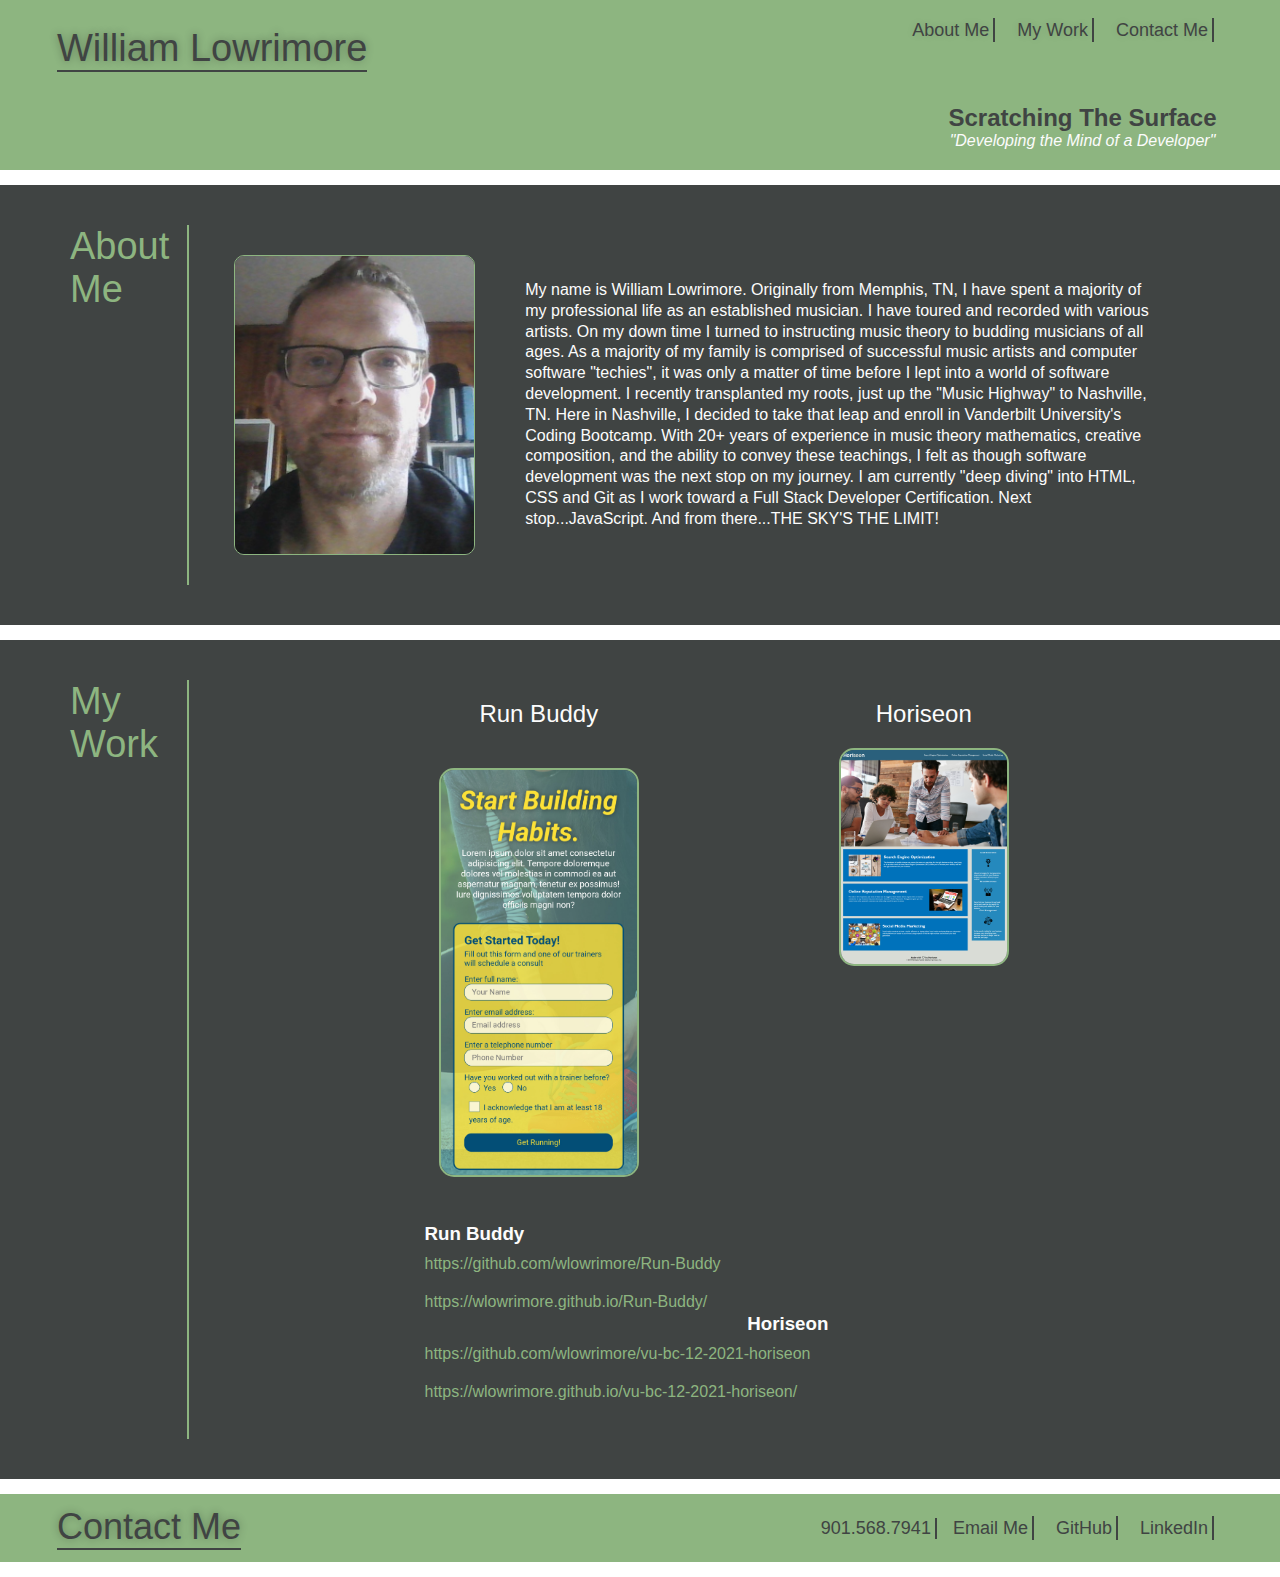
==== commit 3b884ba6: "complete responsive" ====
--- a/index.html
+++ b/index.html
@@ -105,7 +105,7 @@
           <a href="https://github.com/wlowrimore" target="_blank">GitHub</a>
         </li>
         <li>
-          <a href="https://www.linkedin.com/in/william-lowrimore-21778310/" target="_blank">LinkedIn</a>
+          <a href="https://www.linkedin.com/in/william-lowrimore-21778310?trk=people-guest_people_search-card" target="_blank">LinkedIn</a>
         </li>
       </ul>
     </nav>
--- a/assets/css/style.css
+++ b/assets/css/style.css
@@ -36,7 +36,6 @@
   justify-content: center;
   border-bottom: 2px solid var(--dark-gray);
   text-shadow: 0 0 8px rgba(0,0,0,0.3);
-  padding-top: 15px;
 }
 
 header nav {
@@ -140,7 +139,6 @@
   margin: auto;
 }
 
-
 .bio {
   display: flex;
   padding: 25px;
@@ -180,6 +178,7 @@
   justify-content: center;
   color: var(--off-white);
   font-weight: lighter;
+  padding-top: 20px;
 }
 
 .assign-box-images {
@@ -270,6 +269,7 @@
   display: flex;
   justify-content: center;
   margin-top: 7px;  
+  margin-bottom: 7px;
 }
 
 footer nav p {
@@ -312,74 +312,139 @@
   text-shadow: none;
 }
 
-/* mobile device screens */
+/* mobile device screens (980px) */
+
 @media only screen and (max-device-width : 980px) {
   body {
     width: 100%;
   }
   
   header {
-    width: 100%;
-    justify-content: center;
+    display:flex;
+    padding-bottom: 0;
+    justify-content: center;
+    position: relative;
+    margin-bottom:auto;
+  }
+
+  header h1 {
+    width: 100%;
+    text-align: center;
+  }
+
+  header nav {
+    width: 100%;
+    text-align:center;
+    margin-top: 5px;
+    margin-right: 50px;
+  }
+
+  header nav ul {
+    position: reslative;
+    width: 100%;
+    justify-content: center;
+    margin-bottom: 10px;
+    margin-right: 100px;
+    padding-left: 153px;
+  }
+
+  header nav ul li a{
     display: flex;
     flex-wrap: wrap;
-  }
-
-  header h1 {
-    width: 100%;
-    flex: 0 100%;
-    text-align: center;
+    margin: 5px 5px;
+    padding: 0;
+    width: 100%;
+  }
+
+  .header-right {
+    display: flex;
+    padding: 0;
+    width: 100%;
+    margin-right: 660px;
+    margin-bottom: 15px;
+    justify-content: center;
+  }
+
+  .header-right h2 {
+    position: relative;
+    width: max-content;
+    justify-content: center;
+    padding: 0;
+    margin-top: 0;    
+  }
+
+  .header-right p {
+    display: flex;;
+    width: 100%;
+    justify-content: center;
+  }
+
+  .bio-box {
+    display: flex;
+    flex-wrap: wrap; 
+    width: 100%;
+    display: flex;
+    flex-wrap: wrap;
+    margin-bottom: 0;
+    border-bottom: 1px solid var(--sage);
+  }
+
+  .bio-box h1 {
+    padding-right: 20px;
+  }
+ 
+  .bio-box img {
+    width: auto;
+    justify-content: flex-start;;
     margin-bottom: 20px;
-  }
-
-  header nav {
-    width: 100%;
-    justify-content: center;
-  }
-
-  header nav ul {
-    width: 100%;
-    justify-content: center;
-    margin-bottom: 20px;
-  }
-
-  .header-right {
-    /* display: flex;
-    flex-wrap: wrap; */
-    width: 100%;
-    margin-left: -700px;
-    margin-top: 20px;
-  }
-
-  .header-right h2 {
-    /* display: flex;
-    flex-wrap: wrap; */
-    width: 100%;
-    justify-content: center;
-    flex: 0 100%;
-  }
-
-  .header-right p {
-    width: 100%;
-    justify-content: center;
-  }
-
-  .bio-box {
-   width: 100%;
-   display: flex;
-   flex-wrap: wrap;
-  }
-
-
-  .bio-box img {
-    width: 100%;
-    justify-content: center;
-    align-items: center;
-    
+    margin-right: 450px;
+    margin-left: 0;  
+  }
+ 
+  .bio {
+    display: flex;
+    flex-wrap: wrap;
+    padding: 25px;
+    line-height: 1.3;
+  }
+ 
+  .bio p {
+    font-size: 16px;
+    color: var(--off-white);
+    align-items: flex-end;
+    justify-content: flex-start;
+    padding: 0
+  }
+
+   .assign-box {
+    display: flex;
+    justify-content: flex-start;
+    padding: 20px;
+    background-color: var(--dark-gray);
+    margin-bottom: 0;
   }
 
   .assign-box-images {
-    justify-content: center;
+    justify-content: flex-start;
+    margin: 0;
+  }
+
+  .run-buddy img {
+    width: 200px;
+    height: auto;
+    margin: 20px 30px 0 20px;
+    padding: 0;
+    border: 2px solid var(--sage);
+    border-radius: 15px;
+  }
+  
+  .horiseon img{
+    width: 170px;
+    height: auto;
+    margin: 40px 0 100px 40px;
+    padding: 0;
+    border: 2px solid var(--sage);
+    border-radius: 15px;
   }
 
   .assign-box h1 {
@@ -388,6 +453,12 @@
     padding: none;
   }
 
+  .assign-box h2 {
+    margin-left: 40px;
+    padding-top: 20px;
+    justify-content: center;
+  }
+
   .bio {
     width: 100%;
     justify-content: center;
@@ -398,7 +469,7 @@
     width: 100%;
     display: flex;
     flex-wrap: wrap;
-    
+    margin: 0;
   }
 
   footer h1 {
@@ -414,17 +485,229 @@
   footer p {
     justify-content: center;
   }
-/* iPads (portrait and landscape) -----------
+}
+
+ /* mobile device screens (768) */
+
 @media only screen and (max-device-width : 768px) {
-
-}
-
-/* laptops and desktops ------------ */
-/* @media only screen and (max-device-width : 575px)
-
-/* } */ 
-
-
-
-
-  
+  
+  body {
+    width: 100%;
+  }
+  
+  header {
+    display:flex;
+    padding-bottom: 0;
+    justify-content: center;
+    position: relative;
+    margin-bottom:auto;
+  }
+
+  .header-right h2 {
+    position: relative;
+    width: max-content;
+    justify-content: center;
+    margin-left: 162px;
+    margin-top: 0;    
+  }
+
+  .header-right p {
+    display: flex;;
+    width: 100%;
+    margin-left: 162px;
+    justify-content: center;
+  }
+
+  .bio-box h1 {
+    padding: 0;
+    font-weight: lighter;
+  }
+
+  .bio-box img {
+    margin: 0;
+    justify-content: flex-start;  
+    margin-right: 70px;
+    margin-left: 20px;
+    margin-bottom: 20px;
+  }
+
+  .bio {
+    flex: 100%;
+    display: flex;
+    flex-wrap: wrap;
+    justify-content: flex-start;
+    line-height: 1.3;
+  }
+  
+  .bio p {
+    font-size: 18px;
+    width: 100%;
+    color: var(--off-white);
+    justify-content: flex-start;
+  }
+  
+  .assign-box-images {
+    justify-content: center;
+    margin-right: 130px
+  }
+}
+
+/* mobile device screen 575px */
+
+@media only screen and (max-device-width : 575px) {
+
+  .flex-row {
+    display: flex;
+    flex-direction: column;
+  }
+
+  header {
+    padding-bottom: 0;
+    justify-content: center;
+    position: relative;
+    margin-bottom:auto;
+  }
+
+  .header-right {
+    display: flex;
+    flex-wrap: wrap;
+    justify-content: center;
+    align-items: flex-end;
+    max-width: 700px;
+    margin-left: 105%;
+    padding-top: 25px;
+  }
+
+  header nav {
+    display: flex;
+    flex-wrap: wrap;
+    justify-content: flex-end;
+    align-items: flex-start;
+    margin-left: 20px;  
+  }
+
+  .header-right h2 {
+    width: max-content;
+    justify-content: center;
+    margin-left: 162px;
+    margin-top: 0;    
+  }
+
+  .header-right p {
+    width: 100%;
+    margin-left: 162px;
+    justify-content: center;
+  }
+
+  .assign-box-url a {
+    max-width: 20px;
+    text-decoration: none;
+    color: var(--sage);
+    font-size: 16px;
+    margin: 0px 20px 20px  20px; 
+  }
+
+  .bio-box {
+    width: 100%;
+    margin-bottom: 0;
+    border-bottom: 1px solid var(--sage);
+  }
+
+  
+
+  .bio-box h1 {
+    padding-bottom: 2px;;
+    font-weight: lighter;
+    border: none;
+    border-bottom: 1px solid;
+  }
+
+  .bio-box img {
+    margin: 0;
+    width: 150px;
+    height: auto;
+    justify-content: flex-start;  
+    margin-right: 70px;
+    margin-left: 20px;
+    margin-bottom: 20px;
+  }
+
+  .bio {
+    justify-content: flex-start;
+    line-height: 1.3;
+  }
+
+  .bio p {
+    font-size: 18px;
+    width: 100%;
+    color: var(--off-white);
+    justify-content: flex-start;
+  }
+
+  .assign-box {
+    display: flex;
+    flex-direction: column;
+    width: 100%;
+    margin-bottom: 0;
+    border-bottom: 1px solid var(--sage);
+  }
+
+  
+  .assign-box h1 {
+    font-weight: normal;
+    max-width: 450px;
+    padding: 2px;
+    border: none;
+    border-bottom: 1px solid;
+  }
+  
+
+  .assign-box h2 {
+    margin-left: 40px;
+    padding-top: 20px;
+    justify-content: center;
+  }
+
+  .horiseon img{
+    width: 170px;
+    height: auto;
+    margin: 40px 0 100px 40px;
+    padding: 0;
+    border: 2px solid var(--sage);
+    border-radius: 15px;
+  }
+
+  .assign-box-images {
+    justify-content: flex-start;
+    margin: 0;
+  }
+
+  .run-buddy img {
+    width: 200px;
+    height: auto;
+    margin: 20px 30px 0 20px;
+    padding: 0;
+    border: 2px solid var(--sage);
+    border-radius: 15px;
+  }
+  
+  .horiseon img{
+    width: 170px;
+    height: auto;
+    margin: 40px 0 100px 40px;
+    padding: 0;
+    border: 2px solid var(--sage);
+    border-radius: 15px;
+  }
+  
+  .assign-box-url {
+    display: flex;
+    flex-wrap: wrap;
+    flex-direction: column;
+    justify-content: center;
+    max-width: 450px;
+    margin: 20px;
+    margin-left: 8%;
+    margin-bottom: 18px;
+  }
+}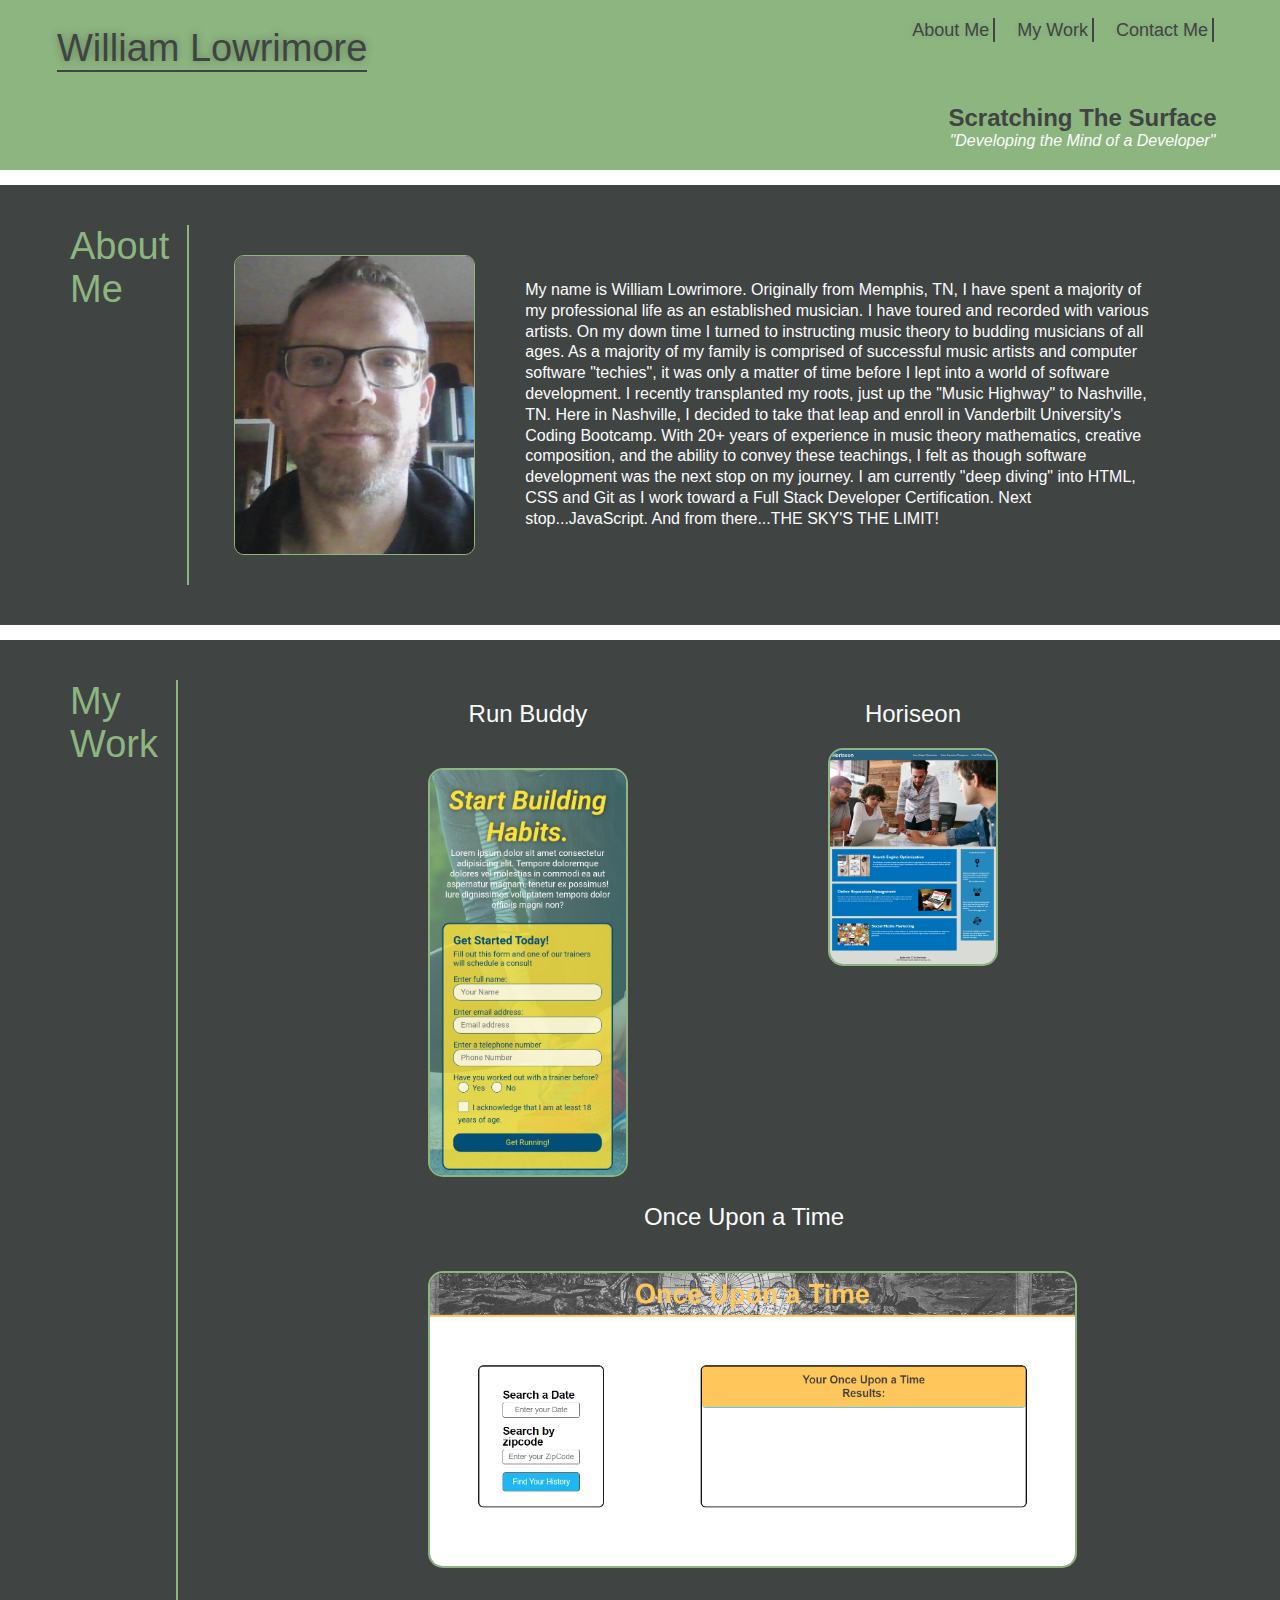
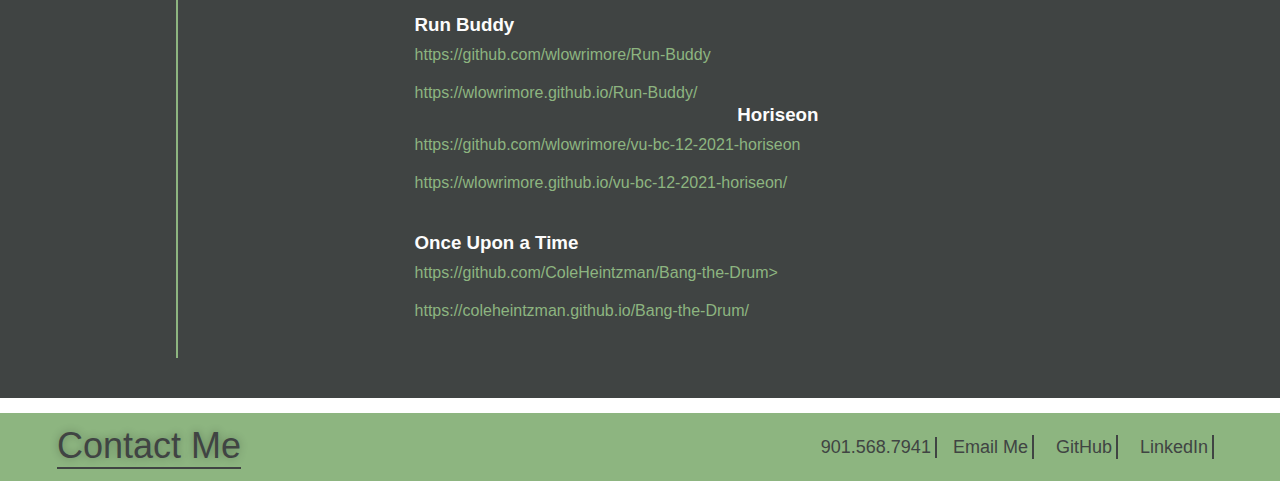
==== commit 8daa7a43: "adds project 'Once Upon a Time'" ====
--- a/index.html
+++ b/index.html
@@ -9,10 +9,10 @@
   <link rel="stylesheet" href="./assets/css/style.css" />
 </head>
 
-<body>
+<body class="container-fluid">
   <header>
     <h1>William Lowrimore</h1>
-    <nav>
+    <nav class="d-flex">
       <!-- Unordered list -->
       <ul>
         <li>
@@ -56,21 +56,28 @@
   </section>
 
   <!-- my work section -->
-  <section class="assign-box">
+  <section class="assign-box col-lg-12">
     <h1 id="my-work">My Work</h1>
-    <div class="assign-box-images">
+    <div class="assign-box-images d-flex col-lg-12 col-md-6 col-sm-3">
       <div>
         <h2>Run Buddy<h2>
-            <div class="run-buddy img">
+            <div class="run-buddy img mr-12">
               <a href="https://wlowrimore.github.io/Run-Buddy/" target="_blank" rel="noreferrer">
                 <img src="assets/images/run-buddy.jpg" alt="run-buddy project website"></a>
             </div>
       </div>
       <div>
         <h2>Horiseon</h2>
-        <div class="horiseon img">
+        <div class="horiseon img mr-12">
           <a href="https://wlowrimore.github.io/vu-bc-12-2021-horiseon/" target="_blank" rel="noreferrer">
             <img src="assets/images/landing-page.png" alt="horiseon project website"></a>
+        </div>
+      </div>
+      <div>
+        <h2>Once Upon a Time<h2>
+        <div class="once-upon img mr-12">
+          <a href="https://coleheintzman.github.io/Bang-the-Drum/" target="_blank" rel="noreferrer">
+            <img src="assets/images/1nceUponATime.png" alt="Once Upon a Time Website"></a>
         </div>
       </div>
 
@@ -87,8 +94,14 @@
           https://github.com/wlowrimore/vu-bc-12-2021-horiseon</a>
         <a href="https://wlowrimore.github.io/vu-bc-12-2021-horiseon/" target="_blank" rel="noreferrer">
           https://wlowrimore.github.io/vu-bc-12-2021-horiseon/</a>
+
+        <h3>Once Upon a Time</h3>
+        <a href="https://github.com/ColeHeintzman/Bang-the-Drum" target="_blank" rel="noreferrer">
+          https://github.com/ColeHeintzman/Bang-the-Drum></a>
+        <a href="https://coleheintzman.github.io/Bang-the-Drum/" target="_bland" rel="noreferrer">
+          https://coleheintzman.github.io/Bang-the-Drum/</a>
       </div>
-      <div>
+
   </section>
 
   <!-- footer section -->
--- a/assets/css/style.css
+++ b/assets/css/style.css
@@ -216,6 +216,14 @@
   margin-bottom: 18px;
 }
 
+.once-upon img {
+  width: 78%;
+  margin: 20px 0 0 100px;
+  padding: 0;
+  border: 2px solid var(--sage);
+  border-radius: 15px;
+}
+
 .assign-box-url h3 {
   display: flex;
   flex-wrap: wrap;
@@ -554,7 +562,7 @@
 
 /* mobile device screen 575px */
 
-@media only screen and (max-device-width : 575px) {
+@media only screen and (max-device-width : 225px) {
 
   .flex-row {
     display: flex;
@@ -669,6 +677,9 @@
   }
 
   .horiseon img{
+    display: flex;
+    flex-wrap: wrap;
+    justify-content: center;
     width: 170px;
     height: auto;
     margin: 40px 0 100px 40px;
@@ -683,6 +694,9 @@
   }
 
   .run-buddy img {
+    display: flex;
+    flex-wrap: wrap;
+    /* justify-content: center; */
     width: 200px;
     height: auto;
     margin: 20px 30px 0 20px;
@@ -692,9 +706,23 @@
   }
   
   .horiseon img{
+    display: flex;
+    flex-wrap: wrap;
+    /* justify-content: center; */
     width: 170px;
     height: auto;
     margin: 40px 0 100px 40px;
+    padding: 0;
+    border: 2px solid var(--sage);
+    border-radius: 15px;
+  }
+
+  .once-upon img {
+    display: flex;
+    flex-wrap: wrap;
+    /* justify-content: center; */
+    width: 78%;
+    margin: 20px 0 0 100px;
     padding: 0;
     border: 2px solid var(--sage);
     border-radius: 15px;
